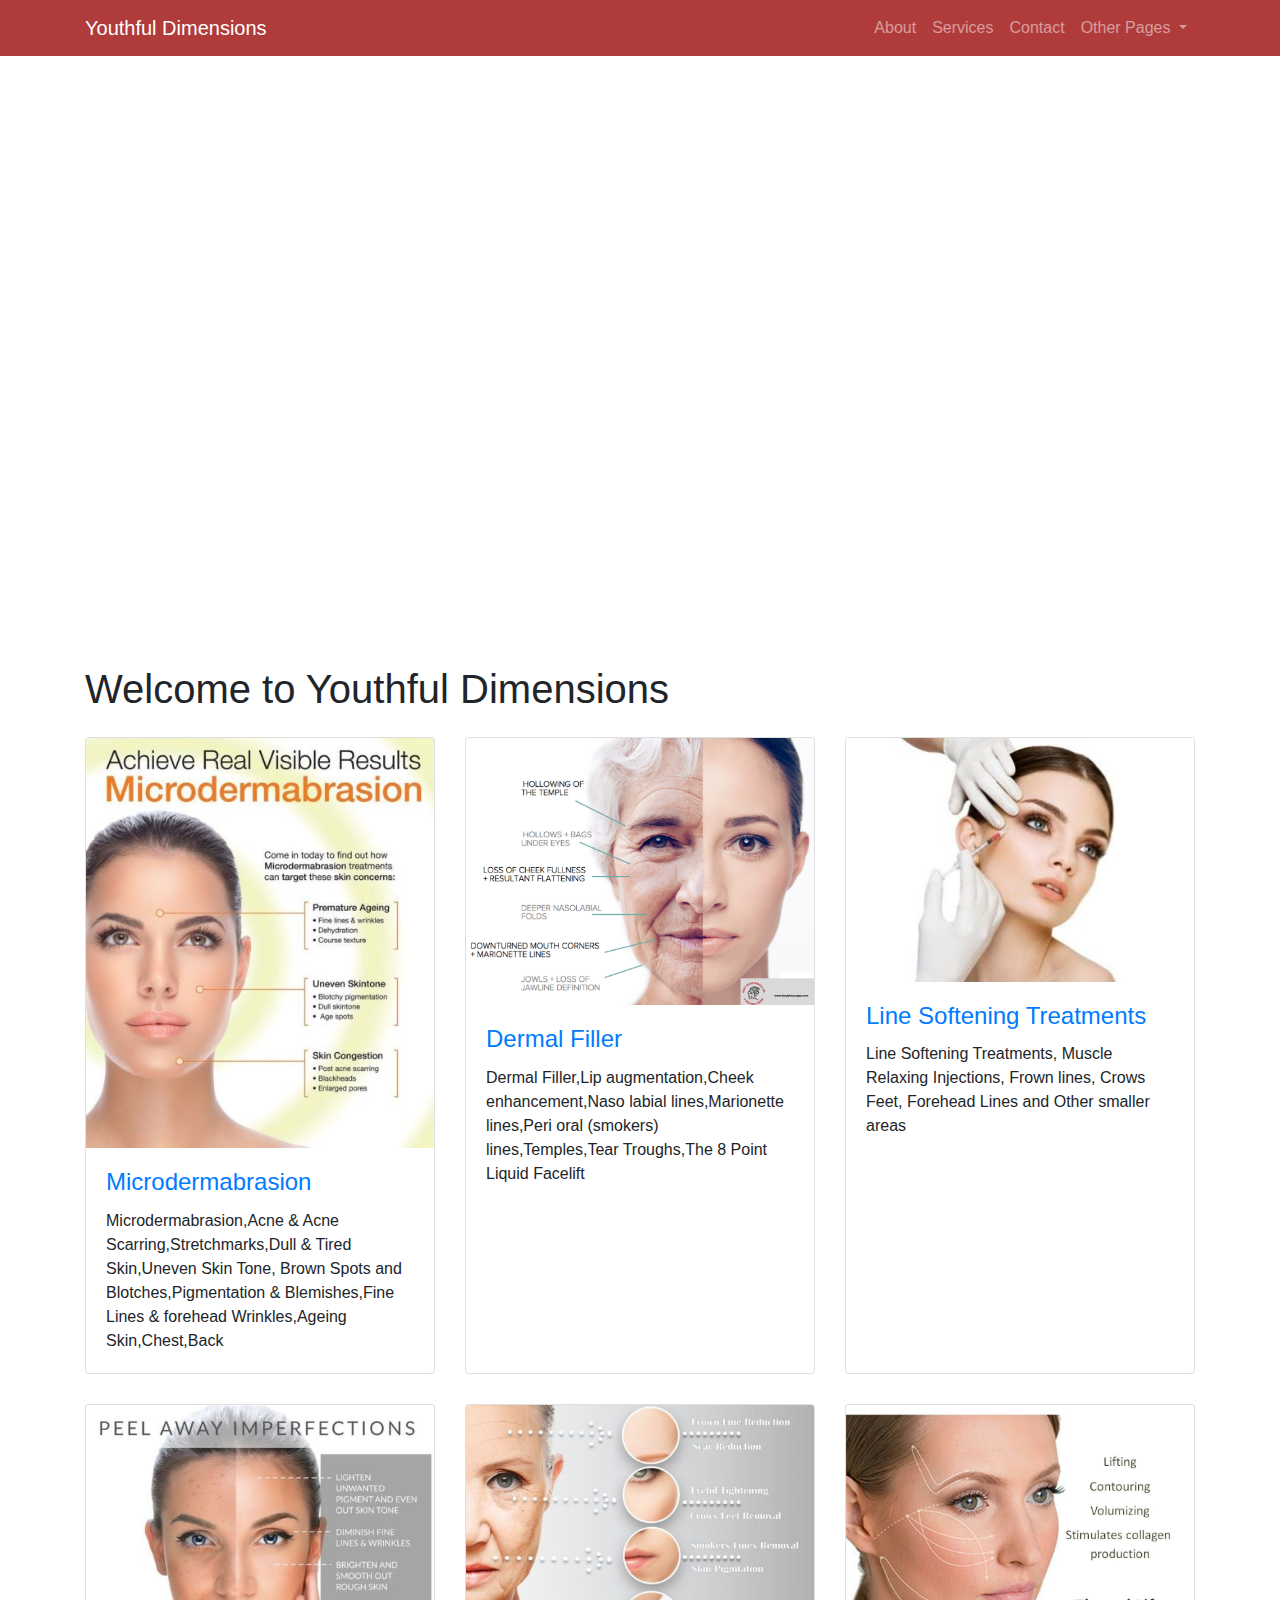
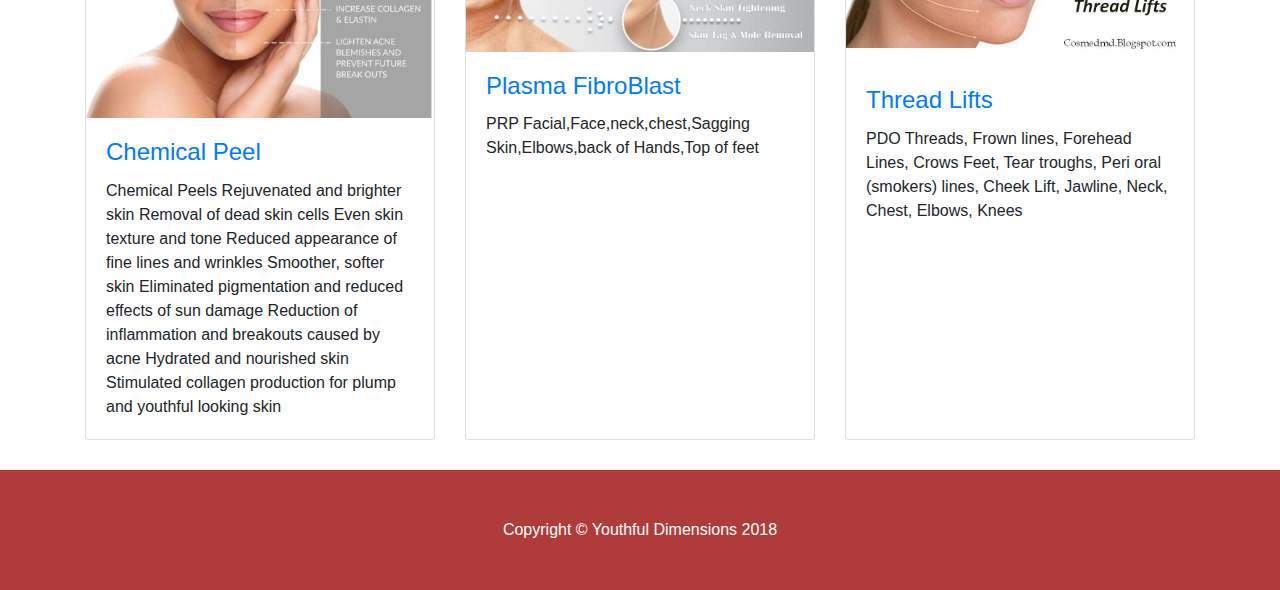
==== index.html @ 81b7b7e2 "yh" ====
<!DOCTYPE html>
<html lang="en">

  <head>

    <meta charset="utf-8">
    <meta name="viewport" content="width=device-width, initial-scale=1, shrink-to-fit=no">
    <meta name="description" content="">
    <meta name="author" content="">

    <title>Youthful Dimensions</title>

    <!-- Bootstrap core CSS -->
    <link href="vendor/bootstrap/css/bootstrap.min.css" rel="stylesheet">

    <!-- Custom styles for this template -->
    <link href="css/modern-business.css" rel="stylesheet">

  </head>

  <body>

    <!-- Navigation -->
    <nav class="navbar fixed-top navbar-expand-lg navbar-dark navbar-custom fixed-top">
      <div class="container">
        <a class="navbar-brand" href="index.html">Youthful Dimensions</a>
        <button class="navbar-toggler navbar-toggler-right" type="button" data-toggle="collapse" data-target="#navbarResponsive" aria-controls="navbarResponsive" aria-expanded="false" aria-label="Toggle navigation">
          <span class="navbar-toggler-icon"></span>
        </button>
        <div class="collapse navbar-collapse" id="navbarResponsive">
          <ul class="navbar-nav ml-auto">
            <li class="nav-item">
              <a class="nav-link" href="about.html">About</a>
            </li>
            <li class="nav-item">
              <a class="nav-link" href="services.html">Services</a>
            </li>
            <li class="nav-item">
              <a class="nav-link" href="contact.html">Contact</a>
            </li>
            <!--<li class="nav-item dropdown">
              <a class="nav-link dropdown-toggle" href="#" id="navbarDropdownPortfolio" data-toggle="dropdown" aria-haspopup="true" aria-expanded="false">
                Portfolio
              </a>
              <div class="dropdown-menu dropdown-menu-right" aria-labelledby="navbarDropdownPortfolio">
                <a class="dropdown-item" href="portfolio-1-col.html">1 Column Portfolio</a>
                <a class="dropdown-item" href="portfolio-2-col.html">2 Column Portfolio</a>
                <a class="dropdown-item" href="portfolio-3-col.html">3 Column Portfolio</a>
                <a class="dropdown-item" href="portfolio-4-col.html">4 Column Portfolio</a>
                <a class="dropdown-item" href="portfolio-item.html">Single Portfolio Item</a>
              </div>
            </li>-->
            <!--<li class="nav-item dropdown">
              <a class="nav-link dropdown-toggle" href="#" id="navbarDropdownBlog" data-toggle="dropdown" aria-haspopup="true" aria-expanded="false">
                Blog
              </a>
              <div class="dropdown-menu dropdown-menu-right" aria-labelledby="navbarDropdownBlog">
                <a class="dropdown-item" href="blog-home-1.html">Blog Home 1</a>
                <a class="dropdown-item" href="blog-home-2.html">Blog Home 2</a>
                <a class="dropdown-item" href="blog-post.html">Blog Post</a>
              </div>
            </li>-->
            <li class="nav-item dropdown">
              <a class="nav-link dropdown-toggle" href="#" id="navbarDropdownBlog" data-toggle="dropdown" aria-haspopup="true" aria-expanded="false">
                Other Pages
              </a>
              <div class="dropdown-menu dropdown-menu-right" aria-labelledby="navbarDropdownBlog">
                <a class="dropdown-item" href="full-width.html">Full Width Page</a>
                <a class="dropdown-item" href="sidebar.html">Sidebar Page</a>
                <a class="dropdown-item" href="faq.html">FAQ</a>
                <a class="dropdown-item" href="404.html">404</a>
                <a class="dropdown-item" href="pricing.html">Pricing Table</a>
              </div>
            </li>
          </ul>
        </div>
      </div>
    </nav>

    <header>
      <div id="carouselExampleIndicators" class="carousel slide" data-ride="carousel">
        <ol class="carousel-indicators">
          <li data-target="#carouselExampleIndicators" data-slide-to="0" class="active"></li>
          <li data-target="#carouselExampleIndicators" data-slide-to="1"></li>
          <li data-target="#carouselExampleIndicators" data-slide-to="2"></li>
        </ol>
        <div class="carousel-inner" role="listbox">
          <!-- Slide One - Set the background image for this slide in the line below -->
          <div class="carousel-item active" style="background-image: url('https://amergin.net.au/wp-content/uploads/2017/03/image-placeholder.jpg')">
            <div class="carousel-caption d-none d-md-block">
              <h3>Botox</h3>
              <p>This is a description for the first slide.</p>
            </div>
          </div>
          <!-- Slide Two - Set the background image for this slide in the line below -->
          <div class="carousel-item" style="background-image: url('https://amergin.net.au/wp-content/uploads/2017/03/image-placeholder.jpg')">
            <div class="carousel-caption d-none d-md-block">
              <h3>Second Slide</h3>
              <p>This is a description for the second slide.</p>
            </div>
          </div>
          <!-- Slide Three - Set the background image for this slide in the line below -->
          <div class="carousel-item" style="background-image: url('https://amergin.net.au/wp-content/uploads/2017/03/image-placeholder.jpg')">
            <div class="carousel-caption d-none d-md-block">
              <h3>Third Slide</h3>
              <p>This is a description for the third slide.</p>
            </div>
          </div>
        </div>
        <a class="carousel-control-prev" href="#carouselExampleIndicators" role="button" data-slide="prev">
          <span class="carousel-control-prev-icon" aria-hidden="true"></span>
          <span class="sr-only">Previous</span>
        </a>
        <a class="carousel-control-next" href="#carouselExampleIndicators" role="button" data-slide="next">
          <span class="carousel-control-next-icon" aria-hidden="true"></span>
          <span class="sr-only">Next</span>
        </a>
      </div>
    </header>

    <!-- Page Content -->
    <div class="container">

      <h1 class="my-4">Welcome to Youthful Dimensions</h1>

      <div class="row">
        <div class="col-lg-4 col-sm-6 portfolio-item">
          <div class="card h-100">
            <a href="#"><img class="card-img-top" src="assets/services/Microdermabrasion.png" alt=""></a>
            <div class="card-body">
              <h4 class="card-title">
                <a href="#">Microdermabrasion</a>
              </h4>
              <p class="card-text">Microdermabrasion,Acne & Acne Scarring,Stretchmarks,Dull & Tired Skin,Uneven Skin Tone, Brown Spots and Blotches,Pigmentation & Blemishes,Fine Lines  & forehead Wrinkles,Ageing Skin,Chest,Back</p>
            </div>
          </div>
        </div>
        <div class="col-lg-4 col-sm-6 portfolio-item">
          <div class="card h-100">
            <a href="#"><img class="card-img-top" src="assets/services/DermalFiller.png" alt=""></a>
            <div class="card-body">
              <h4 class="card-title">
                <a href="#">Dermal Filler</a>
              </h4>
              <p class="card-text">Dermal Filler,Lip augmentation,Cheek enhancement,Naso labial lines,Marionette lines,Peri oral (smokers) lines,Temples,Tear Troughs,The 8 Point Liquid Facelift</p>
            </div>
          </div>
        </div>
        <div class="col-lg-4 col-sm-6 portfolio-item">
          <div class="card h-100">
            <a href="#"><img class="card-img-top" src="assets/services/LST.png" alt=""></a>
            <div class="card-body">
              <h4 class="card-title">
                <a href="#">Line Softening Treatments</a>
              </h4>
              <p class="card-text">Line Softening Treatments, Muscle Relaxing Injections, Frown lines, Crows Feet, Forehead Lines and Other smaller areas</p>
            </div>
          </div>
        </div>
        <div class="col-lg-4 col-sm-6 portfolio-item">
          <div class="card h-100">
            <a href="#"><img class="card-img-top" src="assets/services/ChemicalPeel.png" alt=""></a>
            <div class="card-body">
              <h4 class="card-title">
                <a href="#">Chemical Peel</a>
              </h4>
              <p class="card-text">Chemical Peels Rejuvenated and brighter skin Removal of dead skin cells Even skin texture and tone Reduced appearance of fine lines and wrinkles Smoother, softer skin  Eliminated pigmentation and reduced effects of sun damage Reduction of inflammation and breakouts caused by acne Hydrated and nourished skin Stimulated collagen production for plump and youthful looking skin</p>
            </div>
          </div>
        </div>
        <div class="col-lg-4 col-sm-6 portfolio-item">
          <div class="card h-100">
            <a href="#"><img class="card-img-top" src="assets/services/PlasmaFibroblast.png" alt=""></a>
            <div class="card-body">
              <h4 class="card-title">
                <a href="#">Plasma FibroBlast</a>
              </h4>
              <p class="card-text">PRP Facial,Face,neck,chest,Sagging Skin,Elbows,back of Hands,Top of feet</p>
            </div>
          </div>
        </div>
        <div class="col-lg-4 col-sm-6 portfolio-item">
          <div class="card h-100">
            <a href="#"><img class="card-img-top" src="assets/services/ThreadLifts.png" alt=""></a>
            <div class="card-body">
              <h4 class="card-title">
                <a href="#">Thread Lifts</a>
              </h4>
              <p class="card-text">PDO Threads, Frown lines, Forehead Lines, Crows Feet, Tear troughs, Peri oral (smokers) lines, Cheek Lift, Jawline, Neck, Chest, Elbows, Knees</p>
            </div>
          </div>
        </div>
      </div>
      <!-- /.row -->

      <!-- Call to Action Section -->
      <!-- <div class="row mb-4">
        <div class="col-md-8">
          <p>Lorem ipsum dolor sit amet, consectetur adipisicing elit. Molestias, expedita, saepe, vero rerum deleniti beatae veniam harum neque nemo praesentium cum alias asperiores commodi.</p>
        </div>
        <div class="col-md-4">
          <a class="btn btn-lg btn-secondary btn-block" href="#">Call to Action</a>
        </div>
      </div> -->

    </div>
    <!-- /.container -->

    <!-- Footer -->
    <footer class="py-5 bg-dark">
      <div class="container">
        <p class="m-0 text-center text-white">Copyright &copy; Youthful Dimensions 2018</p>
      </div>
      <!-- /.container -->
    </footer>

    <!-- Bootstrap core JavaScript -->
    <script src="vendor/jquery/jquery.min.js"></script>
    <script src="vendor/bootstrap/js/bootstrap.bundle.min.js"></script>

  </body>

</html>
---- css/modern-business.css ----
/*!
 * Start Bootstrap - Modern Business (https://startbootstrap.com/template-overviews/modern-business)
 * Copyright 2013-2017 Start Bootstrap
 * Licensed under MIT (https://github.com/BlackrockDigital/startbootstrap-logomodern-business-nav/blob/master/LICENSE)
 */

body {
  padding-top: 54px;
}

@media (min-width: 992px) {
  body {
    padding-top: 56px;
  }
}

.carousel-item {
  height: 65vh;
  min-height: 300px;
  background: no-repeat center center scroll;
  -webkit-background-size: cover;
  -moz-background-size: cover;
  -o-background-size: cover;
  background-size: cover;
}

.portfolio-item {
  margin-bottom: 30px;
}

.navbar-custom {
    color: #FFFFFF;
    background-color: #B03B3B !important;
 }
 
.bg-dark {
	color: #FFFFFF;
    background-color: #B03B3B !important;
 }
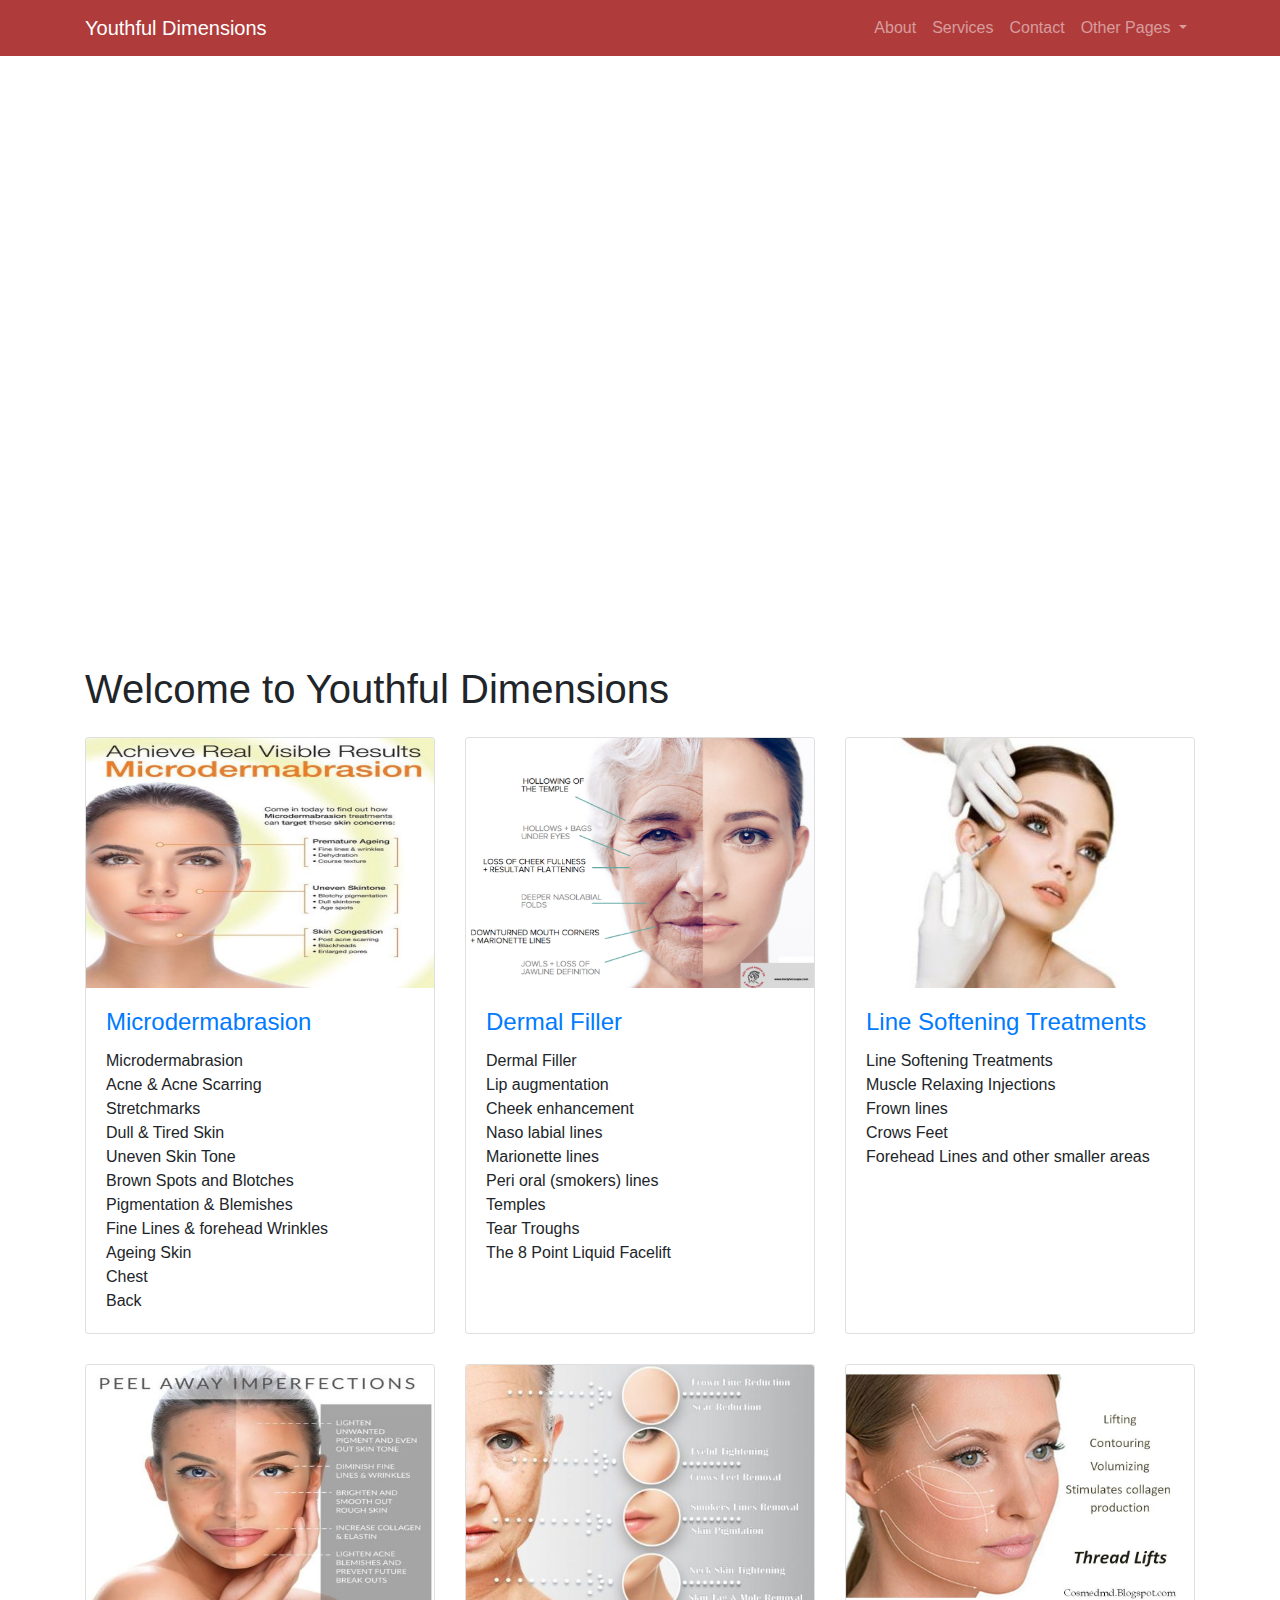
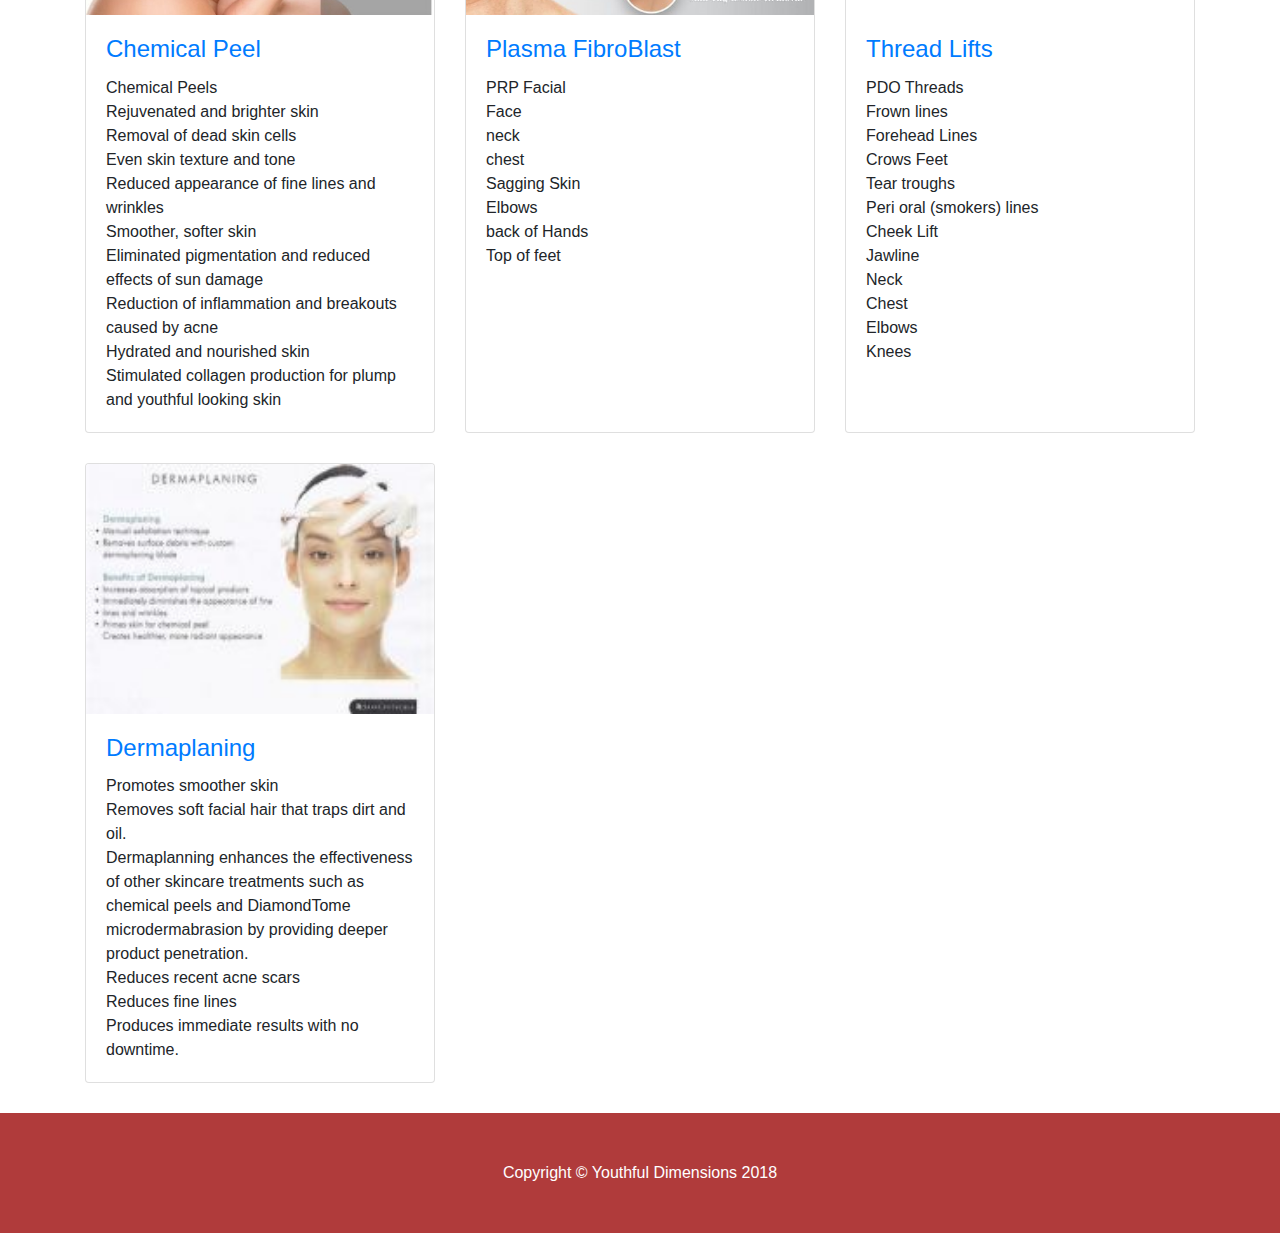
==== commit 89c1075c: "some service changes." ====
--- a/index.html
+++ b/index.html
@@ -126,67 +126,132 @@
       <div class="row">
         <div class="col-lg-4 col-sm-6 portfolio-item">
           <div class="card h-100">
-            <a href="#"><img class="card-img-top" src="assets/services/Microdermabrasion.png" alt=""></a>
+            <a href="#"><img class="card-img-top" src="assets/services/Microdermabrasion.png" width="250" height="250" alt=""></a>
             <div class="card-body">
               <h4 class="card-title">
                 <a href="#">Microdermabrasion</a>
               </h4>
-              <p class="card-text">Microdermabrasion,Acne & Acne Scarring,Stretchmarks,Dull & Tired Skin,Uneven Skin Tone, Brown Spots and Blotches,Pigmentation & Blemishes,Fine Lines  & forehead Wrinkles,Ageing Skin,Chest,Back</p>
-            </div>
-          </div>
-        </div>
-        <div class="col-lg-4 col-sm-6 portfolio-item">
-          <div class="card h-100">
-            <a href="#"><img class="card-img-top" src="assets/services/DermalFiller.png" alt=""></a>
+              <p class="card-text">Microdermabrasion<br>
+									Acne & Acne Scarring<br>
+									Stretchmarks<br>
+									Dull & Tired Skin<br>
+									Uneven Skin Tone<br> 
+									Brown Spots and Blotches<br>
+									Pigmentation & Blemishes<br>
+									Fine Lines  & forehead Wrinkles<br>
+									Ageing Skin<br>
+									Chest<br>
+									Back</p>
+            </div>
+          </div>
+        </div>
+        <div class="col-lg-4 col-sm-6 portfolio-item">
+          <div class="card h-100">
+            <a href="#"><img class="card-img-top" src="assets/services/DermalFiller.png" width="250" height="250" alt=""></a>
             <div class="card-body">
               <h4 class="card-title">
                 <a href="#">Dermal Filler</a>
               </h4>
-              <p class="card-text">Dermal Filler,Lip augmentation,Cheek enhancement,Naso labial lines,Marionette lines,Peri oral (smokers) lines,Temples,Tear Troughs,The 8 Point Liquid Facelift</p>
-            </div>
-          </div>
-        </div>
-        <div class="col-lg-4 col-sm-6 portfolio-item">
-          <div class="card h-100">
-            <a href="#"><img class="card-img-top" src="assets/services/LST.png" alt=""></a>
+              <p class="card-text">Dermal Filler<br>
+									Lip augmentation<br>
+									Cheek enhancement<br>
+									Naso labial lines<br>
+									Marionette lines<br>
+									Peri oral (smokers) lines<br>
+									Temples<br>
+									Tear Troughs<br>
+									The 8 Point Liquid Facelift</p>
+									</div>
+          </div>
+        </div>
+        <div class="col-lg-4 col-sm-6 portfolio-item">
+          <div class="card h-100">
+            <a href="#"><img class="card-img-top" src="assets/services/LST.png" width="250" height="250" alt=""></a>
             <div class="card-body">
               <h4 class="card-title">
                 <a href="#">Line Softening Treatments</a>
               </h4>
-              <p class="card-text">Line Softening Treatments, Muscle Relaxing Injections, Frown lines, Crows Feet, Forehead Lines and Other smaller areas</p>
-            </div>
-          </div>
-        </div>
-        <div class="col-lg-4 col-sm-6 portfolio-item">
-          <div class="card h-100">
-            <a href="#"><img class="card-img-top" src="assets/services/ChemicalPeel.png" alt=""></a>
+              <p class="card-text">Line Softening Treatments<br>
+									Muscle Relaxing Injections<br> 
+									Frown lines<br> 
+									Crows Feet<br> 
+									Forehead Lines and other smaller areas</p>
+            </div>
+          </div>
+        </div>
+        <div class="col-lg-4 col-sm-6 portfolio-item">
+          <div class="card h-100">
+            <a href="#"><img class="card-img-top" src="assets/services/ChemicalPeel.png" width="250" height="250" alt=""></a>
             <div class="card-body">
               <h4 class="card-title">
                 <a href="#">Chemical Peel</a>
               </h4>
-              <p class="card-text">Chemical Peels Rejuvenated and brighter skin Removal of dead skin cells Even skin texture and tone Reduced appearance of fine lines and wrinkles Smoother, softer skin  Eliminated pigmentation and reduced effects of sun damage Reduction of inflammation and breakouts caused by acne Hydrated and nourished skin Stimulated collagen production for plump and youthful looking skin</p>
-            </div>
-          </div>
-        </div>
-        <div class="col-lg-4 col-sm-6 portfolio-item">
-          <div class="card h-100">
-            <a href="#"><img class="card-img-top" src="assets/services/PlasmaFibroblast.png" alt=""></a>
+              <p class="card-text">Chemical Peels<br>
+									Rejuvenated and brighter skin <br>
+									Removal of dead skin cells <br>
+									Even skin texture and tone <br>
+									Reduced appearance of fine lines and wrinkles <br>
+									Smoother, softer skin <br>
+									Eliminated pigmentation and reduced effects of sun damage <br>
+									Reduction of inflammation and breakouts caused by acne <br>
+									Hydrated and nourished skin <br>
+									Stimulated collagen production for plump and youthful looking skin</p>
+            </div>
+          </div>
+        </div>
+        <div class="col-lg-4 col-sm-6 portfolio-item">
+          <div class="card h-100">
+            <a href="#"><img class="card-img-top" src="assets/services/PlasmaFibroblast.png" width="250" height="250" alt=""></a>
             <div class="card-body">
               <h4 class="card-title">
                 <a href="#">Plasma FibroBlast</a>
               </h4>
-              <p class="card-text">PRP Facial,Face,neck,chest,Sagging Skin,Elbows,back of Hands,Top of feet</p>
-            </div>
-          </div>
-        </div>
-        <div class="col-lg-4 col-sm-6 portfolio-item">
-          <div class="card h-100">
-            <a href="#"><img class="card-img-top" src="assets/services/ThreadLifts.png" alt=""></a>
+              <p class="card-text">PRP Facial<br>
+									Face<br>
+									neck<br>
+									chest<br>
+									Sagging Skin<br>
+									Elbows<br>
+									back of Hands<br>
+									Top of feet</p>
+            </div>
+          </div>
+        </div>
+        <div class="col-lg-4 col-sm-6 portfolio-item">
+          <div class="card h-100">
+            <a href="#"><img class="card-img-top" src="assets/services/ThreadLifts.png" width="250" height="250" alt=""></a>
             <div class="card-body">
               <h4 class="card-title">
                 <a href="#">Thread Lifts</a>
               </h4>
-              <p class="card-text">PDO Threads, Frown lines, Forehead Lines, Crows Feet, Tear troughs, Peri oral (smokers) lines, Cheek Lift, Jawline, Neck, Chest, Elbows, Knees</p>
+              <p class="card-text">PDO Threads<br>
+									Frown lines<br>
+									Forehead Lines<br>
+									Crows Feet<br>
+									Tear troughs<br> 
+									Peri oral (smokers) lines<br> 
+									Cheek Lift<br> 
+									Jawline<br> 
+									Neck<br> 
+									Chest<br> 
+									Elbows<br> 
+									Knees</p>
+            </div>
+          </div>
+        </div>
+		 <div class="col-lg-4 col-sm-6 portfolio-item">
+          <div class="card h-100">
+            <a href="#"><img class="card-img-top" src="assets/services/DermaPlaning.png" width="250" height="250" alt=""></a>
+            <div class="card-body">
+              <h4 class="card-title">
+                <a href="#">Dermaplaning</a>
+              </h4>
+              <p class="card-text">Promotes smoother skin<br>
+									Removes soft facial hair that traps dirt and oil.<br>
+									Dermaplanning enhances the effectiveness of other skincare treatments such as chemical peels and DiamondTome microdermabrasion by providing deeper product penetration.<br>
+									Reduces recent acne scars<br>
+									Reduces fine lines<br>
+									Produces immediate results with no downtime.</p>
             </div>
           </div>
         </div>
@@ -202,18 +267,16 @@
           <a class="btn btn-lg btn-secondary btn-block" href="#">Call to Action</a>
         </div>
       </div> -->
-
     </div>
+
     <!-- /.container -->
 
-    <!-- Footer -->
+    <footer>
     <footer class="py-5 bg-dark">
       <div class="container">
         <p class="m-0 text-center text-white">Copyright &copy; Youthful Dimensions 2018</p>
       </div>
-      <!-- /.container -->
     </footer>
-
     <!-- Bootstrap core JavaScript -->
     <script src="vendor/jquery/jquery.min.js"></script>
     <script src="vendor/bootstrap/js/bootstrap.bundle.min.js"></script>
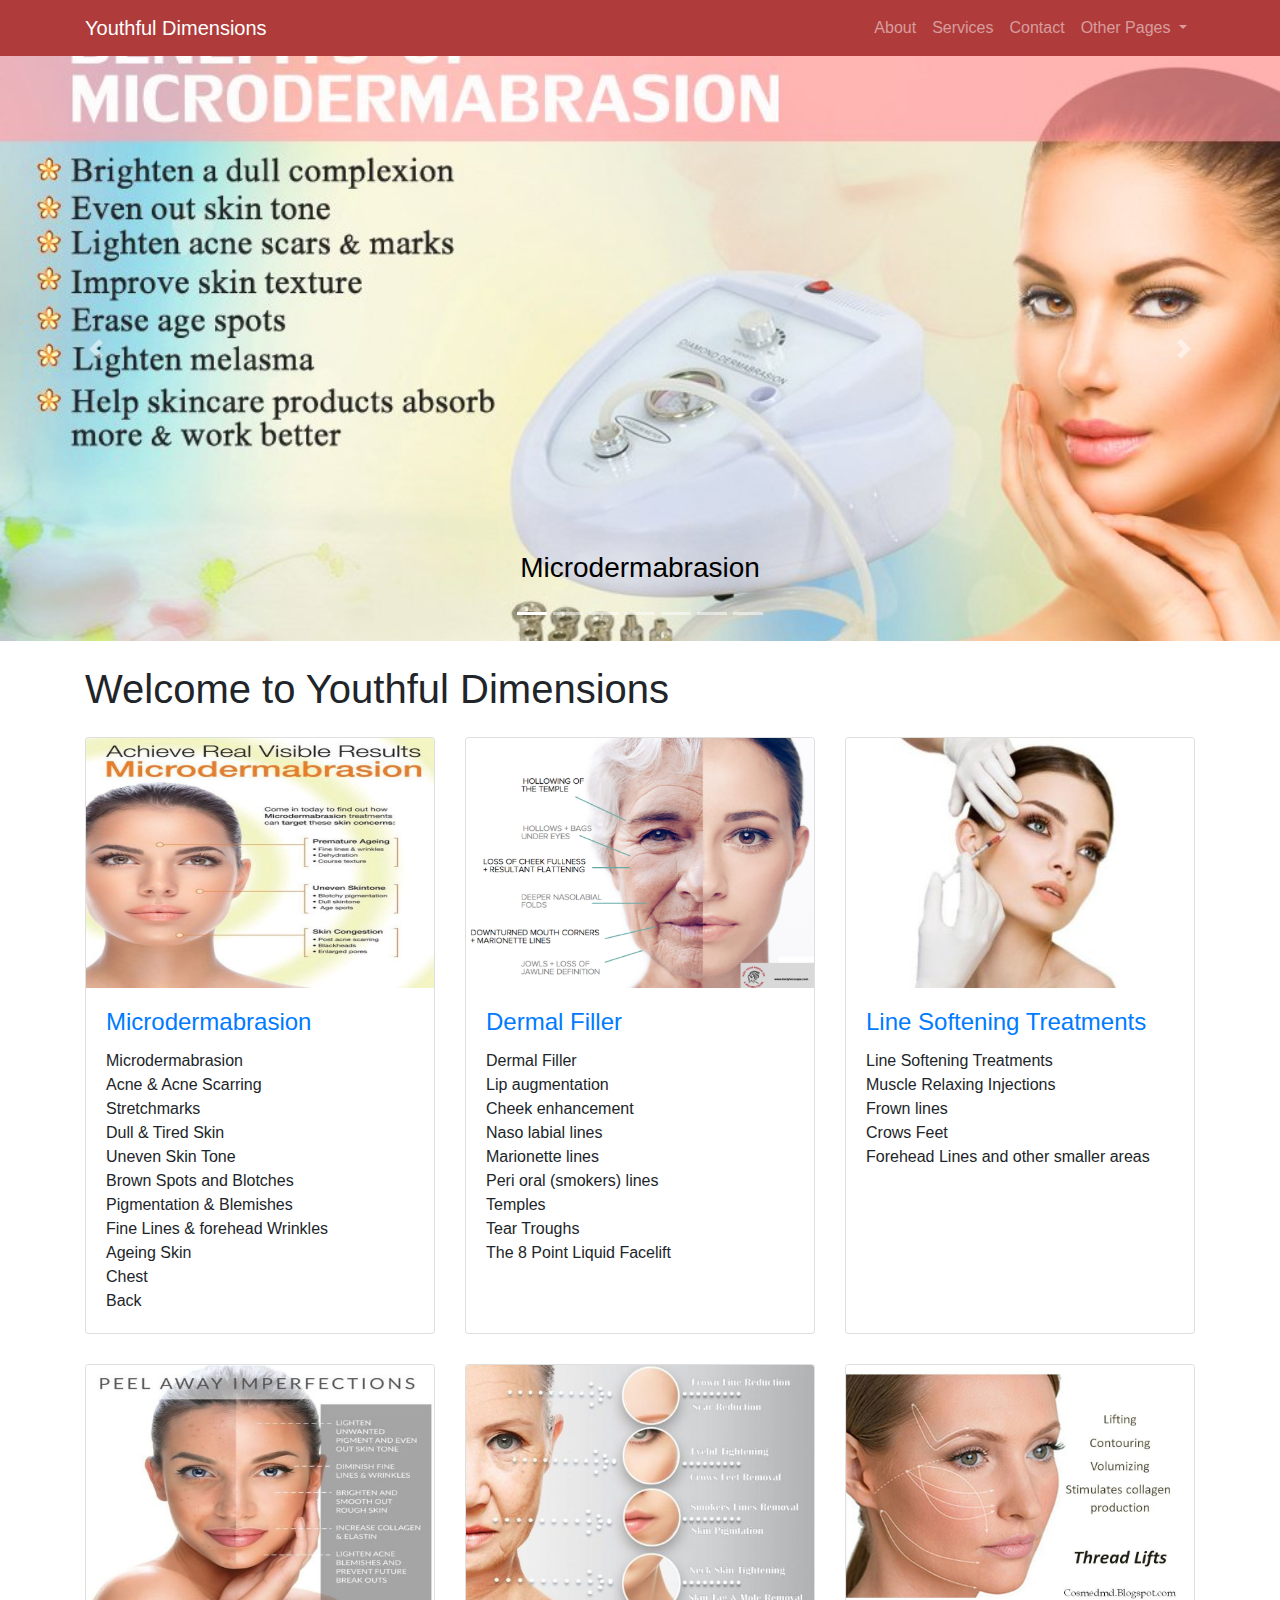
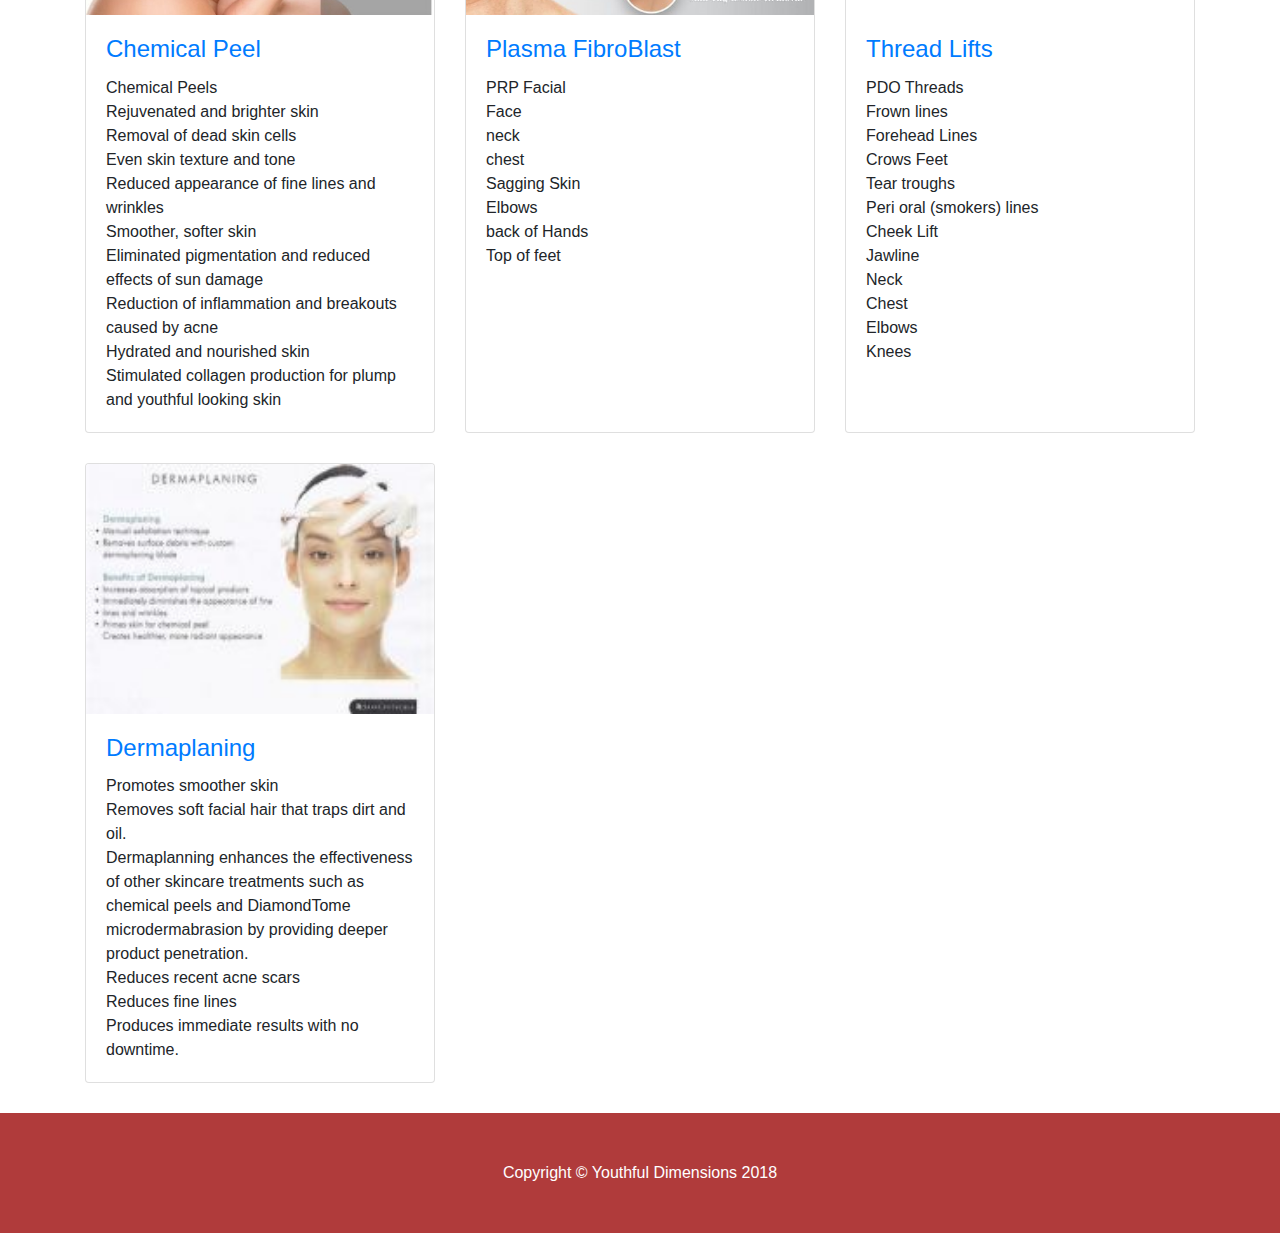
==== commit b100cbd6: "improvements" ====
--- a/index.html
+++ b/index.html
@@ -83,27 +83,59 @@
           <li data-target="#carouselExampleIndicators" data-slide-to="0" class="active"></li>
           <li data-target="#carouselExampleIndicators" data-slide-to="1"></li>
           <li data-target="#carouselExampleIndicators" data-slide-to="2"></li>
+		  <li data-target="#carouselExampleIndicators" data-slide-to="3"></li>
+          <li data-target="#carouselExampleIndicators" data-slide-to="4"></li>
+		  <li data-target="#carouselExampleIndicators" data-slide-to="5"></li>
+          <li data-target="#carouselExampleIndicators" data-slide-to="6"></li>
         </ol>
         <div class="carousel-inner" role="listbox">
           <!-- Slide One - Set the background image for this slide in the line below -->
-          <div class="carousel-item active" style="background-image: url('https://amergin.net.au/wp-content/uploads/2017/03/image-placeholder.jpg')">
-            <div class="carousel-caption d-none d-md-block">
-              <h3>Botox</h3>
-              <p>This is a description for the first slide.</p>
+          <div class="carousel-item active" style="background-image: url('assets/slideshow/Micro.jpg')">
+            <div class="carousel-caption d-none d-md-block">
+              <h3 style="color:black;">Microdermabrasion</h3>
+              <p></p>
             </div>
           </div>
           <!-- Slide Two - Set the background image for this slide in the line below -->
-          <div class="carousel-item" style="background-image: url('https://amergin.net.au/wp-content/uploads/2017/03/image-placeholder.jpg')">
-            <div class="carousel-caption d-none d-md-block">
-              <h3>Second Slide</h3>
-              <p>This is a description for the second slide.</p>
+          <div class="carousel-item" style="background-image: url('assets/slideshow/Dermal.png')">
+            <div class="carousel-caption d-none d-md-block">
+              <h3 style="color:black;">Dermal Filler</h3>
+              <p></p>
             </div>
           </div>
           <!-- Slide Three - Set the background image for this slide in the line below -->
-          <div class="carousel-item" style="background-image: url('https://amergin.net.au/wp-content/uploads/2017/03/image-placeholder.jpg')">
-            <div class="carousel-caption d-none d-md-block">
-              <h3>Third Slide</h3>
-              <p>This is a description for the third slide.</p>
+          <div class="carousel-item" style="background-image: url('assets/slideshow/LST.jpg')">
+            <div class="carousel-caption d-none d-md-block">
+              <h3 style="color:black;">Line Softening Treatments</h3>
+              <p></p>
+            </div>
+          </div>
+		  <!-- Slide Four - Set the background image for this slide in the line below -->
+          <div class="carousel-item" style="background-image: url('assets/slideshow/CP.jpg')">
+            <div class="carousel-caption d-none d-md-block">
+              <h3 style="color:black;">Chemical Peels</h3>
+              <p></p>
+            </div>
+          </div>
+		   <!-- Slide Five - Set the background image for this slide in the line below -->
+          <div class="carousel-item" style="background-image: url('assets/slideshow/PST.jpg')">
+            <div class="carousel-caption d-none d-md-block">
+              <h3 style="color:black;">Plasma FibroBlast</h3>
+              <p></p>
+            </div>
+          </div>
+		  <!-- Slide Six - Set the background image for this slide in the line below -->
+          <div class="carousel-item" style="background-image: url('assets/slideshow/DP.jpg')">
+            <div class="carousel-caption d-none d-md-block">
+              <h3 style="color:black;">DermaPlaning</h3>
+              <p></p>
+            </div>
+          </div>
+		  <!-- Slide Seven - Set the background image for this slide in the line below -->
+          <div class="carousel-item" style="background-image: url('assets/slideshow/ThreadLift.jpg')">
+            <div class="carousel-caption d-none d-md-block">
+              <h3 style="color:black;">ThreadLifts</h3>
+              <p></p>
             </div>
           </div>
         </div>
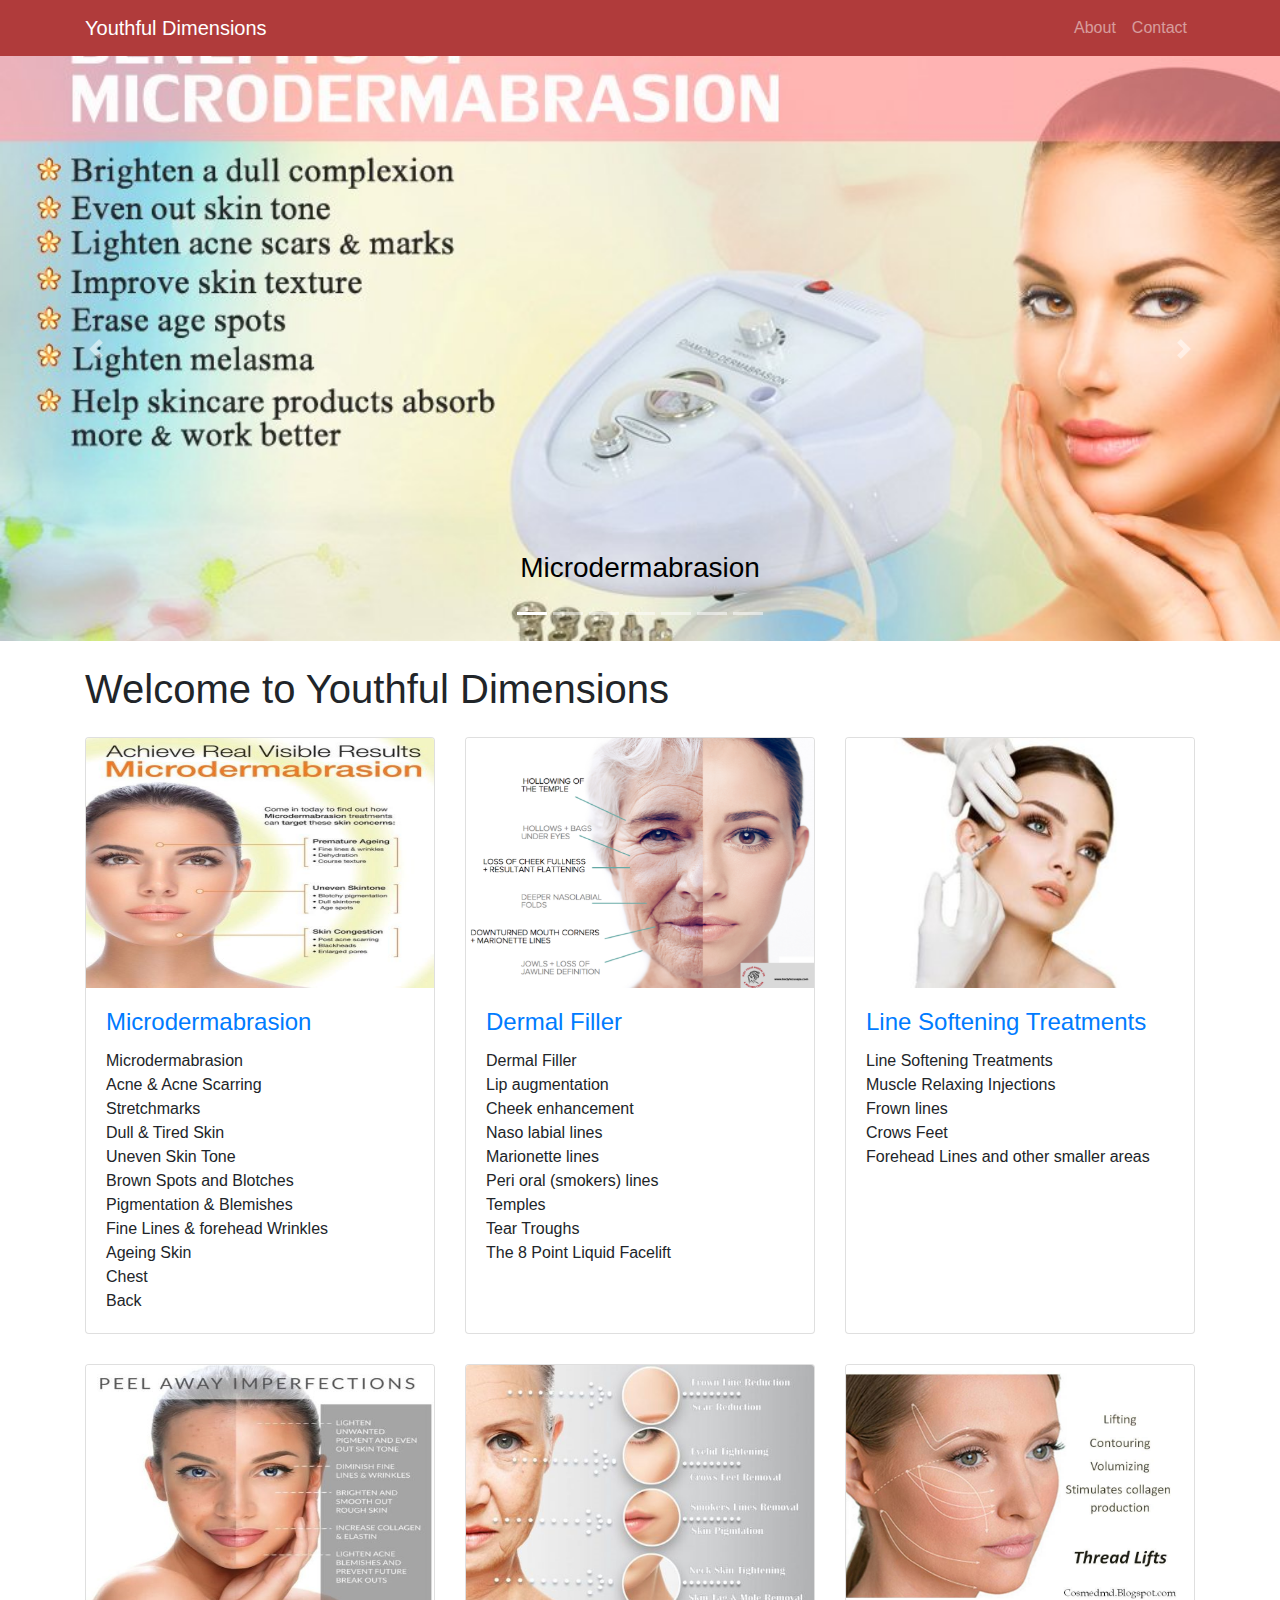
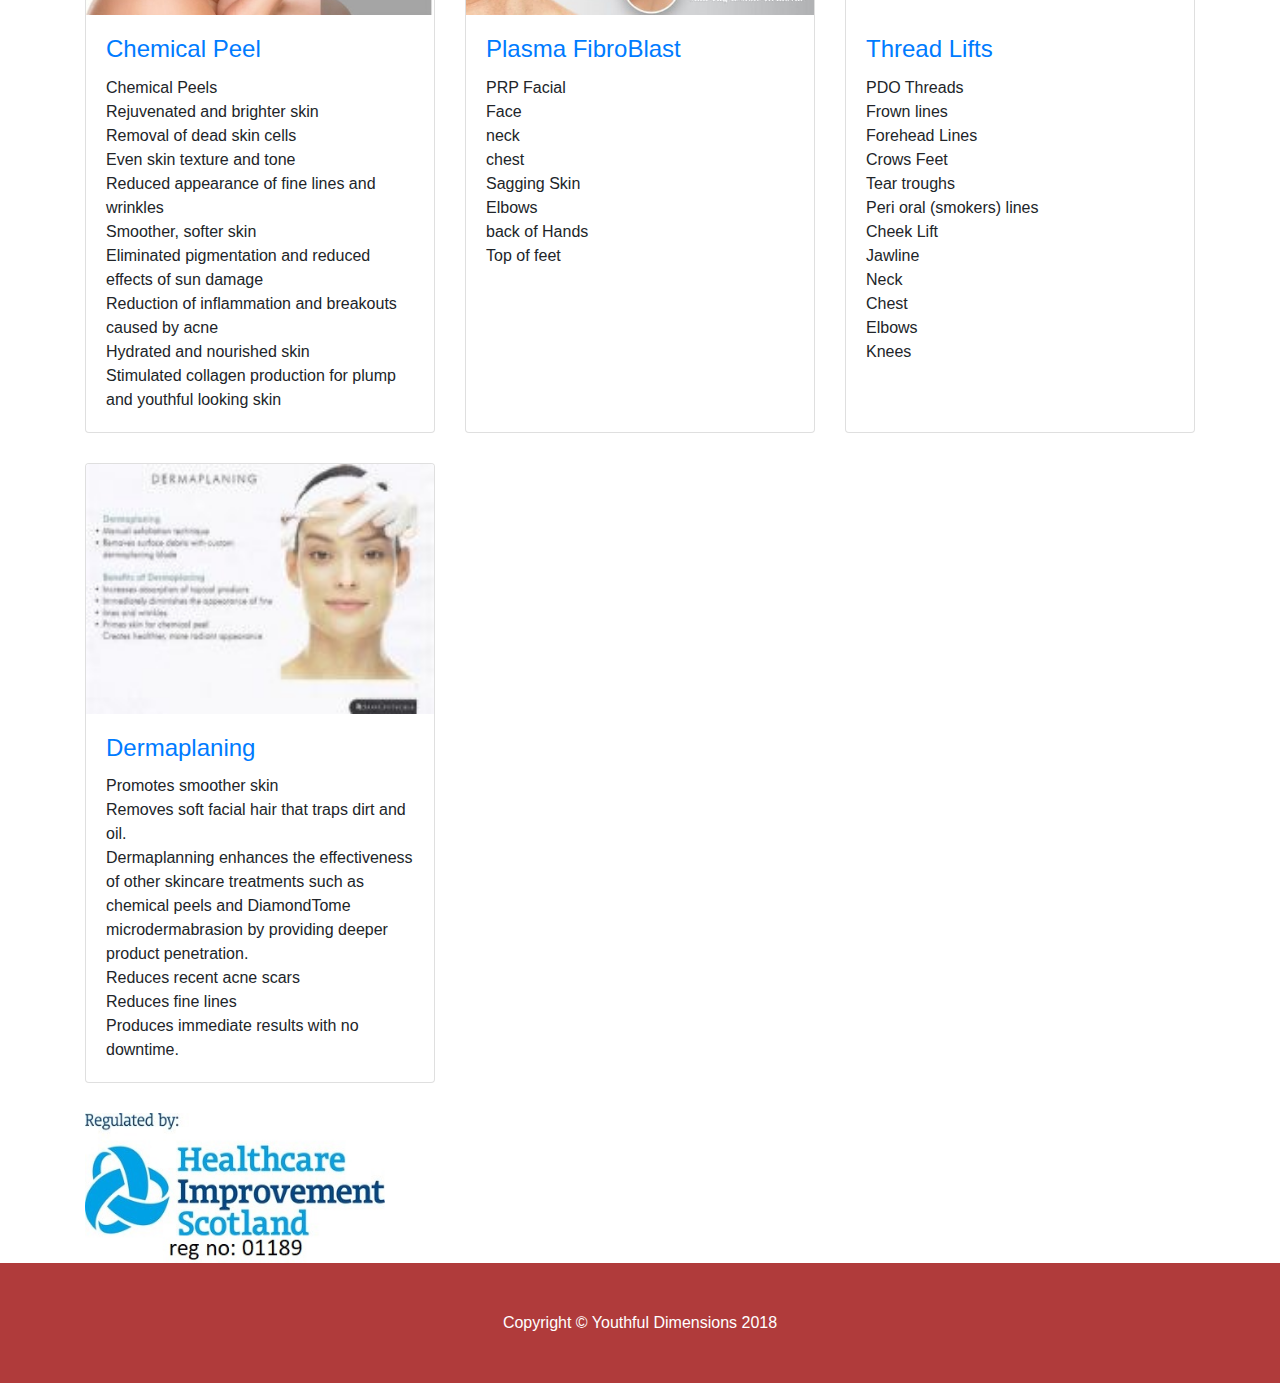
==== commit 8c2d5349: "upload" ====
--- a/index.html
+++ b/index.html
@@ -32,9 +32,9 @@
             <li class="nav-item">
               <a class="nav-link" href="about.html">About</a>
             </li>
-            <li class="nav-item">
+            <!--<li class="nav-item">
               <a class="nav-link" href="services.html">Services</a>
-            </li>
+            </li>-->
             <li class="nav-item">
               <a class="nav-link" href="contact.html">Contact</a>
             </li>
@@ -60,7 +60,7 @@
                 <a class="dropdown-item" href="blog-post.html">Blog Post</a>
               </div>
             </li>-->
-            <li class="nav-item dropdown">
+            <!--<li class="nav-item dropdown">
               <a class="nav-link dropdown-toggle" href="#" id="navbarDropdownBlog" data-toggle="dropdown" aria-haspopup="true" aria-expanded="false">
                 Other Pages
               </a>
@@ -71,7 +71,7 @@
                 <a class="dropdown-item" href="404.html">404</a>
                 <a class="dropdown-item" href="pricing.html">Pricing Table</a>
               </div>
-            </li>
+            </li>-->
           </ul>
         </div>
       </div>
@@ -236,7 +236,7 @@
             <a href="#"><img class="card-img-top" src="assets/services/PlasmaFibroblast.png" width="250" height="250" alt=""></a>
             <div class="card-body">
               <h4 class="card-title">
-                <a href="#">Plasma FibroBlast</a>
+                <a href="service-PRP.html">Plasma FibroBlast</a>
               </h4>
               <p class="card-text">PRP Facial<br>
 									Face<br>
@@ -299,11 +299,11 @@
           <a class="btn btn-lg btn-secondary btn-block" href="#">Call to Action</a>
         </div>
       </div> -->
+	  	<img src="assets/his-logo.jpg" alt="Healthcare Improvement Logo" width="300" height="150">
     </div>
 
     <!-- /.container -->
 
-    <footer>
     <footer class="py-5 bg-dark">
       <div class="container">
         <p class="m-0 text-center text-white">Copyright &copy; Youthful Dimensions 2018</p>
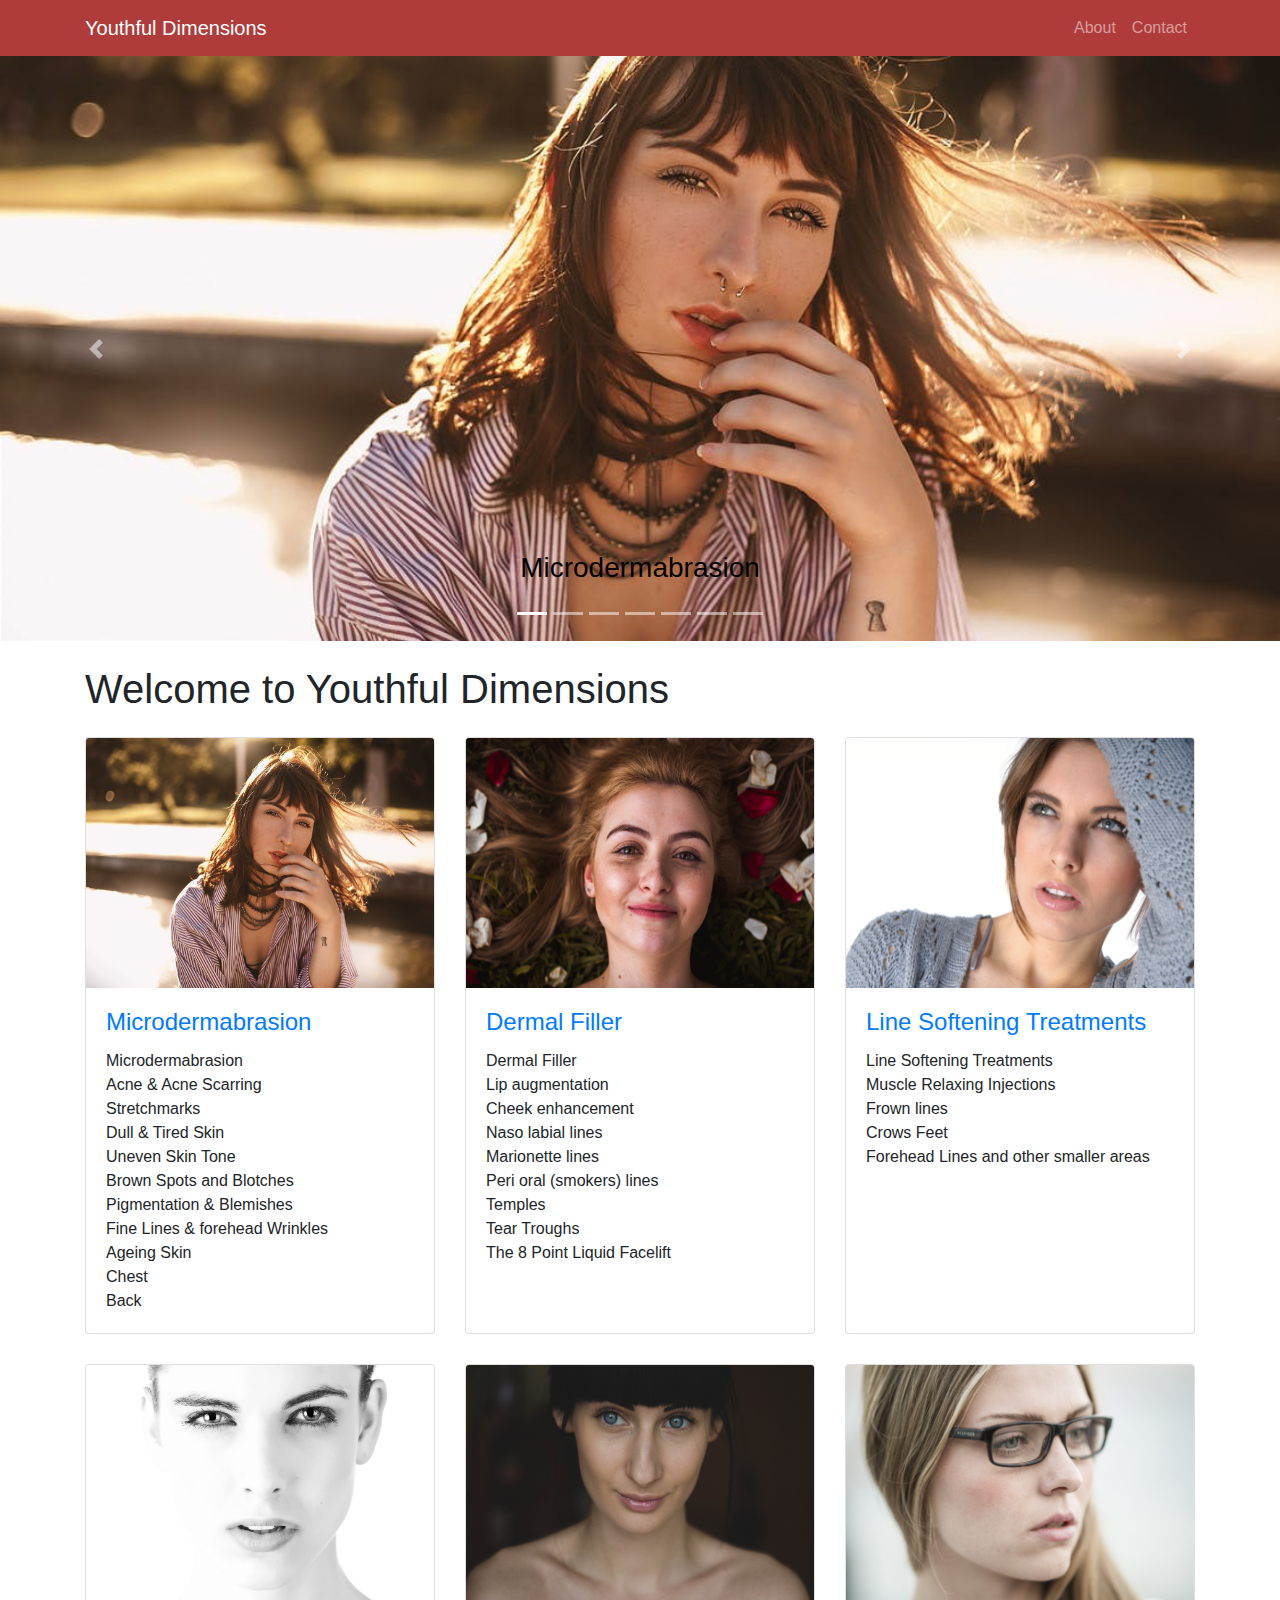
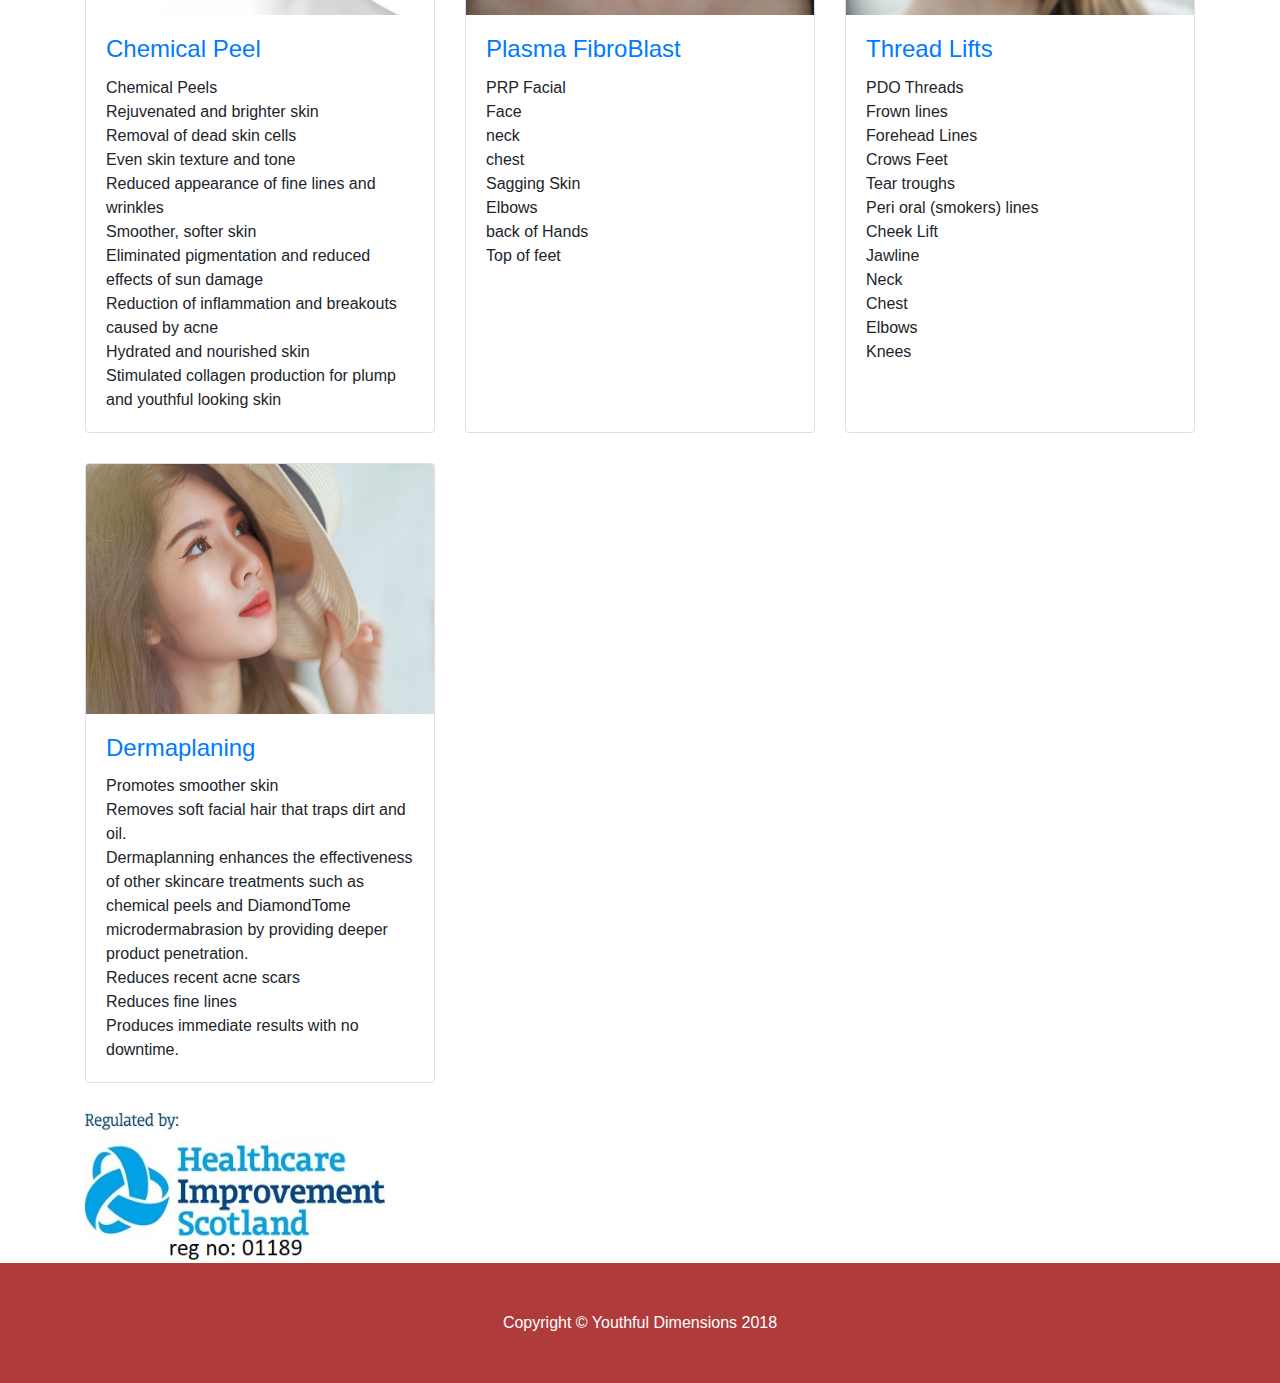
==== commit 396a0bbe: "copyright update" ====
--- a/index.html
+++ b/index.html
@@ -90,14 +90,14 @@
         </ol>
         <div class="carousel-inner" role="listbox">
           <!-- Slide One - Set the background image for this slide in the line below -->
-          <div class="carousel-item active" style="background-image: url('assets/slideshow/Micro.jpg')">
+          <div class="carousel-item active" style="background-image: url('assets/slideshow/Micro.jpeg')">
             <div class="carousel-caption d-none d-md-block">
               <h3 style="color:black;">Microdermabrasion</h3>
               <p></p>
             </div>
           </div>
           <!-- Slide Two - Set the background image for this slide in the line below -->
-          <div class="carousel-item" style="background-image: url('assets/slideshow/Dermal.png')">
+          <div class="carousel-item" style="background-image: url('assets/slideshow/Dermal.jpg')">
             <div class="carousel-caption d-none d-md-block">
               <h3 style="color:black;">Dermal Filler</h3>
               <p></p>
@@ -158,7 +158,7 @@
       <div class="row">
         <div class="col-lg-4 col-sm-6 portfolio-item">
           <div class="card h-100">
-            <a href="#"><img class="card-img-top" src="assets/services/Microdermabrasion.png" width="250" height="250" alt=""></a>
+            <a href="#"><img class="card-img-top" src="assets/services/Microdermabrasion.jpeg" width="250" height="250" alt=""></a>
             <div class="card-body">
               <h4 class="card-title">
                 <a href="#">Microdermabrasion</a>
@@ -179,7 +179,7 @@
         </div>
         <div class="col-lg-4 col-sm-6 portfolio-item">
           <div class="card h-100">
-            <a href="#"><img class="card-img-top" src="assets/services/DermalFiller.png" width="250" height="250" alt=""></a>
+            <a href="#"><img class="card-img-top" src="assets/slideshow/Dermal.jpg" width="250" height="250" alt=""></a>
             <div class="card-body">
               <h4 class="card-title">
                 <a href="#">Dermal Filler</a>
@@ -198,7 +198,7 @@
         </div>
         <div class="col-lg-4 col-sm-6 portfolio-item">
           <div class="card h-100">
-            <a href="#"><img class="card-img-top" src="assets/services/LST.png" width="250" height="250" alt=""></a>
+            <a href="#"><img class="card-img-top" src="assets/services/LST.jpg" width="250" height="250" alt=""></a>
             <div class="card-body">
               <h4 class="card-title">
                 <a href="#">Line Softening Treatments</a>
@@ -213,7 +213,7 @@
         </div>
         <div class="col-lg-4 col-sm-6 portfolio-item">
           <div class="card h-100">
-            <a href="#"><img class="card-img-top" src="assets/services/ChemicalPeel.png" width="250" height="250" alt=""></a>
+            <a href="#"><img class="card-img-top" src="assets/services/ChemicalPeel.jpg" width="250" height="250" alt=""></a>
             <div class="card-body">
               <h4 class="card-title">
                 <a href="#">Chemical Peel</a>
@@ -233,7 +233,7 @@
         </div>
         <div class="col-lg-4 col-sm-6 portfolio-item">
           <div class="card h-100">
-            <a href="#"><img class="card-img-top" src="assets/services/PlasmaFibroblast.png" width="250" height="250" alt=""></a>
+            <a href="#"><img class="card-img-top" src="assets/services/PlasmaFibroblast.jpg" width="250" height="250" alt=""></a>
             <div class="card-body">
               <h4 class="card-title">
                 <a href="service-PRP.html">Plasma FibroBlast</a>
@@ -251,7 +251,7 @@
         </div>
         <div class="col-lg-4 col-sm-6 portfolio-item">
           <div class="card h-100">
-            <a href="#"><img class="card-img-top" src="assets/services/ThreadLifts.png" width="250" height="250" alt=""></a>
+            <a href="#"><img class="card-img-top" src="assets/services/ThreadLifts.jpg" width="250" height="250" alt=""></a>
             <div class="card-body">
               <h4 class="card-title">
                 <a href="#">Thread Lifts</a>
@@ -273,7 +273,7 @@
         </div>
 		 <div class="col-lg-4 col-sm-6 portfolio-item">
           <div class="card h-100">
-            <a href="#"><img class="card-img-top" src="assets/services/DermaPlaning.png" width="250" height="250" alt=""></a>
+            <a href="#"><img class="card-img-top" src="assets/services/DermaPlaning.jpg" width="250" height="250" alt=""></a>
             <div class="card-body">
               <h4 class="card-title">
                 <a href="#">Dermaplaning</a>
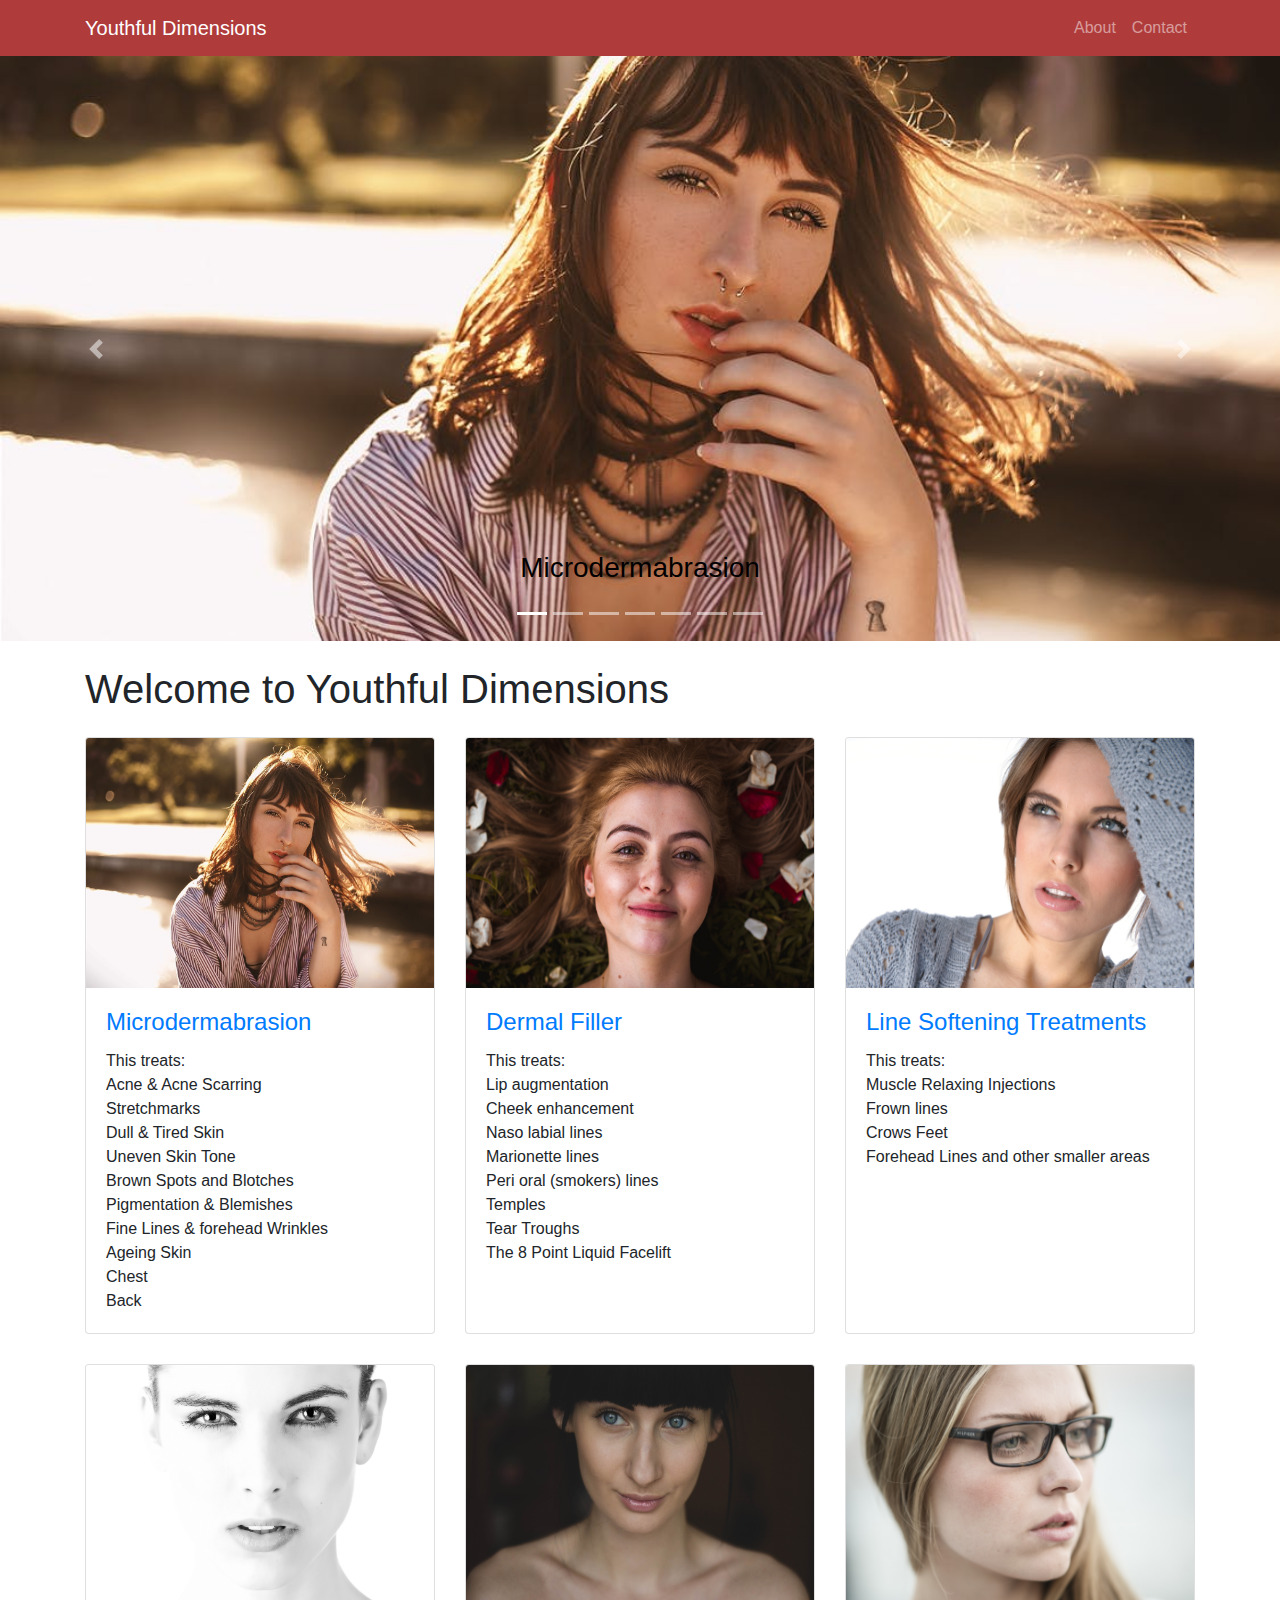
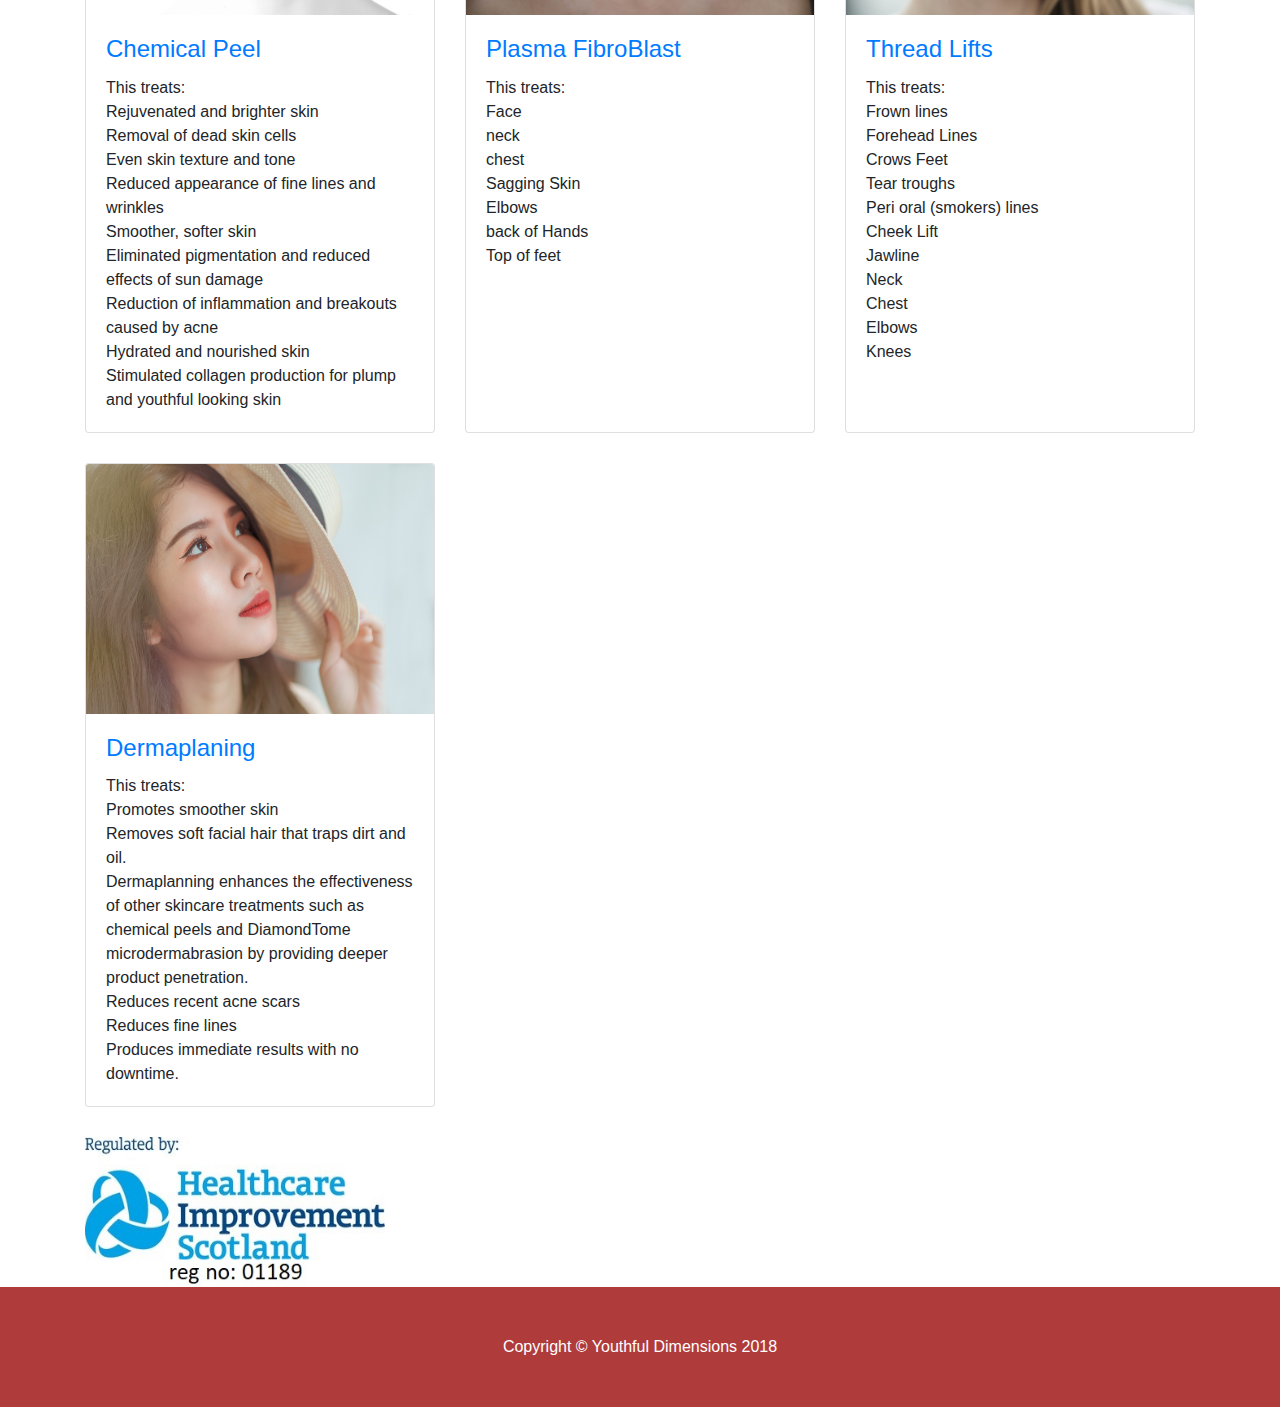
==== commit d667b977: "update" ====
--- a/index.html
+++ b/index.html
@@ -77,78 +77,78 @@
       </div>
     </nav>
 
-    <header>
-      <div id="carouselExampleIndicators" class="carousel slide" data-ride="carousel">
-        <ol class="carousel-indicators">
-          <li data-target="#carouselExampleIndicators" data-slide-to="0" class="active"></li>
-          <li data-target="#carouselExampleIndicators" data-slide-to="1"></li>
-          <li data-target="#carouselExampleIndicators" data-slide-to="2"></li>
-		  <li data-target="#carouselExampleIndicators" data-slide-to="3"></li>
-          <li data-target="#carouselExampleIndicators" data-slide-to="4"></li>
-		  <li data-target="#carouselExampleIndicators" data-slide-to="5"></li>
-          <li data-target="#carouselExampleIndicators" data-slide-to="6"></li>
-        </ol>
-        <div class="carousel-inner" role="listbox">
-          <!-- Slide One - Set the background image for this slide in the line below -->
-          <div class="carousel-item active" style="background-image: url('assets/slideshow/Micro.jpeg')">
-            <div class="carousel-caption d-none d-md-block">
-              <h3 style="color:black;">Microdermabrasion</h3>
-              <p></p>
-            </div>
-          </div>
-          <!-- Slide Two - Set the background image for this slide in the line below -->
-          <div class="carousel-item" style="background-image: url('assets/slideshow/Dermal.jpg')">
-            <div class="carousel-caption d-none d-md-block">
-              <h3 style="color:black;">Dermal Filler</h3>
-              <p></p>
-            </div>
-          </div>
-          <!-- Slide Three - Set the background image for this slide in the line below -->
-          <div class="carousel-item" style="background-image: url('assets/slideshow/LST.jpg')">
-            <div class="carousel-caption d-none d-md-block">
-              <h3 style="color:black;">Line Softening Treatments</h3>
-              <p></p>
-            </div>
-          </div>
-		  <!-- Slide Four - Set the background image for this slide in the line below -->
-          <div class="carousel-item" style="background-image: url('assets/slideshow/CP.jpg')">
-            <div class="carousel-caption d-none d-md-block">
-              <h3 style="color:black;">Chemical Peels</h3>
-              <p></p>
-            </div>
-          </div>
-		   <!-- Slide Five - Set the background image for this slide in the line below -->
-          <div class="carousel-item" style="background-image: url('assets/slideshow/PST.jpg')">
-            <div class="carousel-caption d-none d-md-block">
-              <h3 style="color:black;">Plasma FibroBlast</h3>
-              <p></p>
-            </div>
-          </div>
-		  <!-- Slide Six - Set the background image for this slide in the line below -->
-          <div class="carousel-item" style="background-image: url('assets/slideshow/DP.jpg')">
-            <div class="carousel-caption d-none d-md-block">
-              <h3 style="color:black;">DermaPlaning</h3>
-              <p></p>
-            </div>
-          </div>
-		  <!-- Slide Seven - Set the background image for this slide in the line below -->
-          <div class="carousel-item" style="background-image: url('assets/slideshow/ThreadLift.jpg')">
-            <div class="carousel-caption d-none d-md-block">
-              <h3 style="color:black;">ThreadLifts</h3>
-              <p></p>
-            </div>
-          </div>
-        </div>
-        <a class="carousel-control-prev" href="#carouselExampleIndicators" role="button" data-slide="prev">
-          <span class="carousel-control-prev-icon" aria-hidden="true"></span>
-          <span class="sr-only">Previous</span>
-        </a>
-        <a class="carousel-control-next" href="#carouselExampleIndicators" role="button" data-slide="next">
-          <span class="carousel-control-next-icon" aria-hidden="true"></span>
-          <span class="sr-only">Next</span>
-        </a>
-      </div>
-    </header>
+	<header>
+  <div id="carouselExampleIndicators" class="carousel slide" data-ride="carousel">
+	<ol class="carousel-indicators">
+	  <li data-target="#carouselExampleIndicators" data-slide-to="0" class="active"></li>
+	  <li data-target="#carouselExampleIndicators" data-slide-to="1"></li>
+	  <li data-target="#carouselExampleIndicators" data-slide-to="2"></li>
+	  <li data-target="#carouselExampleIndicators" data-slide-to="3"></li>
+	  <li data-target="#carouselExampleIndicators" data-slide-to="4"></li>
+	  <li data-target="#carouselExampleIndicators" data-slide-to="5"></li>
+	  <li data-target="#carouselExampleIndicators" data-slide-to="6"></li>
+	</ol>
+	<div class="carousel-inner" role="listbox">
+	  <!-- Slide One - Set the background image for this slide in the line below -->
+	  <div class="carousel-item active" style="background-image: url('assets/slideshow/Micro.jpeg')">
+		<div class="carousel-caption d-none d-md-block">
+		  <h3 style="color:black;">Microdermabrasion</h3>
+		  <p></p>
+		</div>
+	  </div>
+	  <!-- Slide Two - Set the background image for this slide in the line below -->
+	  <div class="carousel-item" style="background-image: url('assets/slideshow/Dermal.jpg')">
+		<div class="carousel-caption d-none d-md-block">
+		  <h3 style="color:black;">Dermal Filler</h3>
+		  <p></p>
+		</div>
+	  </div>
+	  <!-- Slide Three - Set the background image for this slide in the line below -->
+	  <div class="carousel-item" style="background-image: url('assets/slideshow/LST.jpg')">
+		<div class="carousel-caption d-none d-md-block">
+		  <h3 style="color:black;">Line Softening Treatments</h3>
+		  <p></p>
+		</div>
+	  </div>
+	  <!-- Slide Four - Set the background image for this slide in the line below -->
+	  <div class="carousel-item" style="background-image: url('assets/slideshow/CP.jpg')">
+		<div class="carousel-caption d-none d-md-block">
+		  <h3 style="color:black;">Chemical Peels</h3>
+		  <p></p>
+		</div>
+	  </div>
+	   <!-- Slide Five - Set the background image for this slide in the line below -->
+	  <div class="carousel-item" style="background-image: url('assets/slideshow/PST.jpg')">
+		<div class="carousel-caption d-none d-md-block">
+		  <h3 style="color:black;">Plasma FibroBlast</h3>
+		  <p></p>
+		</div>
+	  </div>
+	  <!-- Slide Six - Set the background image for this slide in the line below -->
+	  <div class="carousel-item" style="background-image: url('assets/slideshow/DP.jpg')">
+		<div class="carousel-caption d-none d-md-block">
+		  <h3 style="color:black;">DermaPlaning</h3>
+		  <p></p>
+		</div>
+	  </div>
+	  <!-- Slide Seven - Set the background image for this slide in the line below -->
+	  <div class="carousel-item" style="background-image: url('assets/slideshow/ThreadLift.jpg')">
+		<div class="carousel-caption d-none d-md-block">
+		  <h3 style="color:black;">ThreadLifts</h3>
+		  <p></p>
+		</div>
+	  </div>
+	</div>
+	<a class="carousel-control-prev" href="#carouselExampleIndicators" role="button" data-slide="prev">
+	  <span class="carousel-control-prev-icon" aria-hidden="true"></span>
+	  <span class="sr-only">Previous</span>
+	</a>
+	<a class="carousel-control-next" href="#carouselExampleIndicators" role="button" data-slide="next">
+	  <span class="carousel-control-next-icon" aria-hidden="true"></span>
+	  <span class="sr-only">Next</span>
+	</a>
+  </div>
+</header>
 
     <!-- Page Content -->
     <div class="container">
@@ -161,13 +161,13 @@
             <a href="#"><img class="card-img-top" src="assets/services/Microdermabrasion.jpeg" width="250" height="250" alt=""></a>
             <div class="card-body">
               <h4 class="card-title">
-                <a href="#">Microdermabrasion</a>
-              </h4>
-              <p class="card-text">Microdermabrasion<br>
+                <a href="service-MD.html">Microdermabrasion</a>
+              </h4>
+              <p class="card-text">This treats:<br>
 									Acne & Acne Scarring<br>
 									Stretchmarks<br>
 									Dull & Tired Skin<br>
-									Uneven Skin Tone<br> 
+									Uneven Skin Tone<br>
 									Brown Spots and Blotches<br>
 									Pigmentation & Blemishes<br>
 									Fine Lines  & forehead Wrinkles<br>
@@ -182,9 +182,9 @@
             <a href="#"><img class="card-img-top" src="assets/slideshow/Dermal.jpg" width="250" height="250" alt=""></a>
             <div class="card-body">
               <h4 class="card-title">
-                <a href="#">Dermal Filler</a>
-              </h4>
-              <p class="card-text">Dermal Filler<br>
+                <a href="service-DF.html">Dermal Filler</a>
+              </h4>
+              <p class="card-text">This treats:<br>
 									Lip augmentation<br>
 									Cheek enhancement<br>
 									Naso labial lines<br>
@@ -203,10 +203,10 @@
               <h4 class="card-title">
                 <a href="#">Line Softening Treatments</a>
               </h4>
-              <p class="card-text">Line Softening Treatments<br>
-									Muscle Relaxing Injections<br> 
-									Frown lines<br> 
-									Crows Feet<br> 
+              <p class="card-text">This treats:<br>
+									Muscle Relaxing Injections<br>
+									Frown lines<br>
+									Crows Feet<br>
 									Forehead Lines and other smaller areas</p>
             </div>
           </div>
@@ -216,9 +216,9 @@
             <a href="#"><img class="card-img-top" src="assets/services/ChemicalPeel.jpg" width="250" height="250" alt=""></a>
             <div class="card-body">
               <h4 class="card-title">
-                <a href="#">Chemical Peel</a>
-              </h4>
-              <p class="card-text">Chemical Peels<br>
+                <a href="service-CP.html">Chemical Peel</a>
+              </h4>
+              <p class="card-text">This treats:<br>
 									Rejuvenated and brighter skin <br>
 									Removal of dead skin cells <br>
 									Even skin texture and tone <br>
@@ -238,7 +238,7 @@
               <h4 class="card-title">
                 <a href="service-PRP.html">Plasma FibroBlast</a>
               </h4>
-              <p class="card-text">PRP Facial<br>
+              <p class="card-text">This treats:<br>
 									Face<br>
 									neck<br>
 									chest<br>
@@ -256,17 +256,17 @@
               <h4 class="card-title">
                 <a href="#">Thread Lifts</a>
               </h4>
-              <p class="card-text">PDO Threads<br>
+              <p class="card-text">This treats:<br>
 									Frown lines<br>
 									Forehead Lines<br>
 									Crows Feet<br>
-									Tear troughs<br> 
-									Peri oral (smokers) lines<br> 
-									Cheek Lift<br> 
-									Jawline<br> 
-									Neck<br> 
-									Chest<br> 
-									Elbows<br> 
+									Tear troughs<br>
+									Peri oral (smokers) lines<br>
+									Cheek Lift<br>
+									Jawline<br>
+									Neck<br>
+									Chest<br>
+									Elbows<br>
 									Knees</p>
             </div>
           </div>
@@ -278,7 +278,9 @@
               <h4 class="card-title">
                 <a href="#">Dermaplaning</a>
               </h4>
-              <p class="card-text">Promotes smoother skin<br>
+              <p class="card-text">
+                  This treats:<br>
+                  Promotes smoother skin<br>
 									Removes soft facial hair that traps dirt and oil.<br>
 									Dermaplanning enhances the effectiveness of other skincare treatments such as chemical peels and DiamondTome microdermabrasion by providing deeper product penetration.<br>
 									Reduces recent acne scars<br>
--- a/css/modern-business.css
+++ b/css/modern-business.css
@@ -36,4 +36,27 @@
 .bg-dark {
 	color: #FFFFFF;
     background-color: #B03B3B !important;
- }+ }
+ 
+ .collapsible {
+    background-color: #777;
+    color: white;
+    cursor: pointer;
+    padding: 18px;
+    width: 100%;
+    border: none;
+    text-align: left;
+    outline: none;
+    font-size: 15px;
+}
+
+.active, .collapsible:hover {
+    background-color: #555;
+}
+
+.content {
+    padding: 0 18px;
+    display: none;
+    overflow: hidden;
+    background-color: #f1f1f1;
+}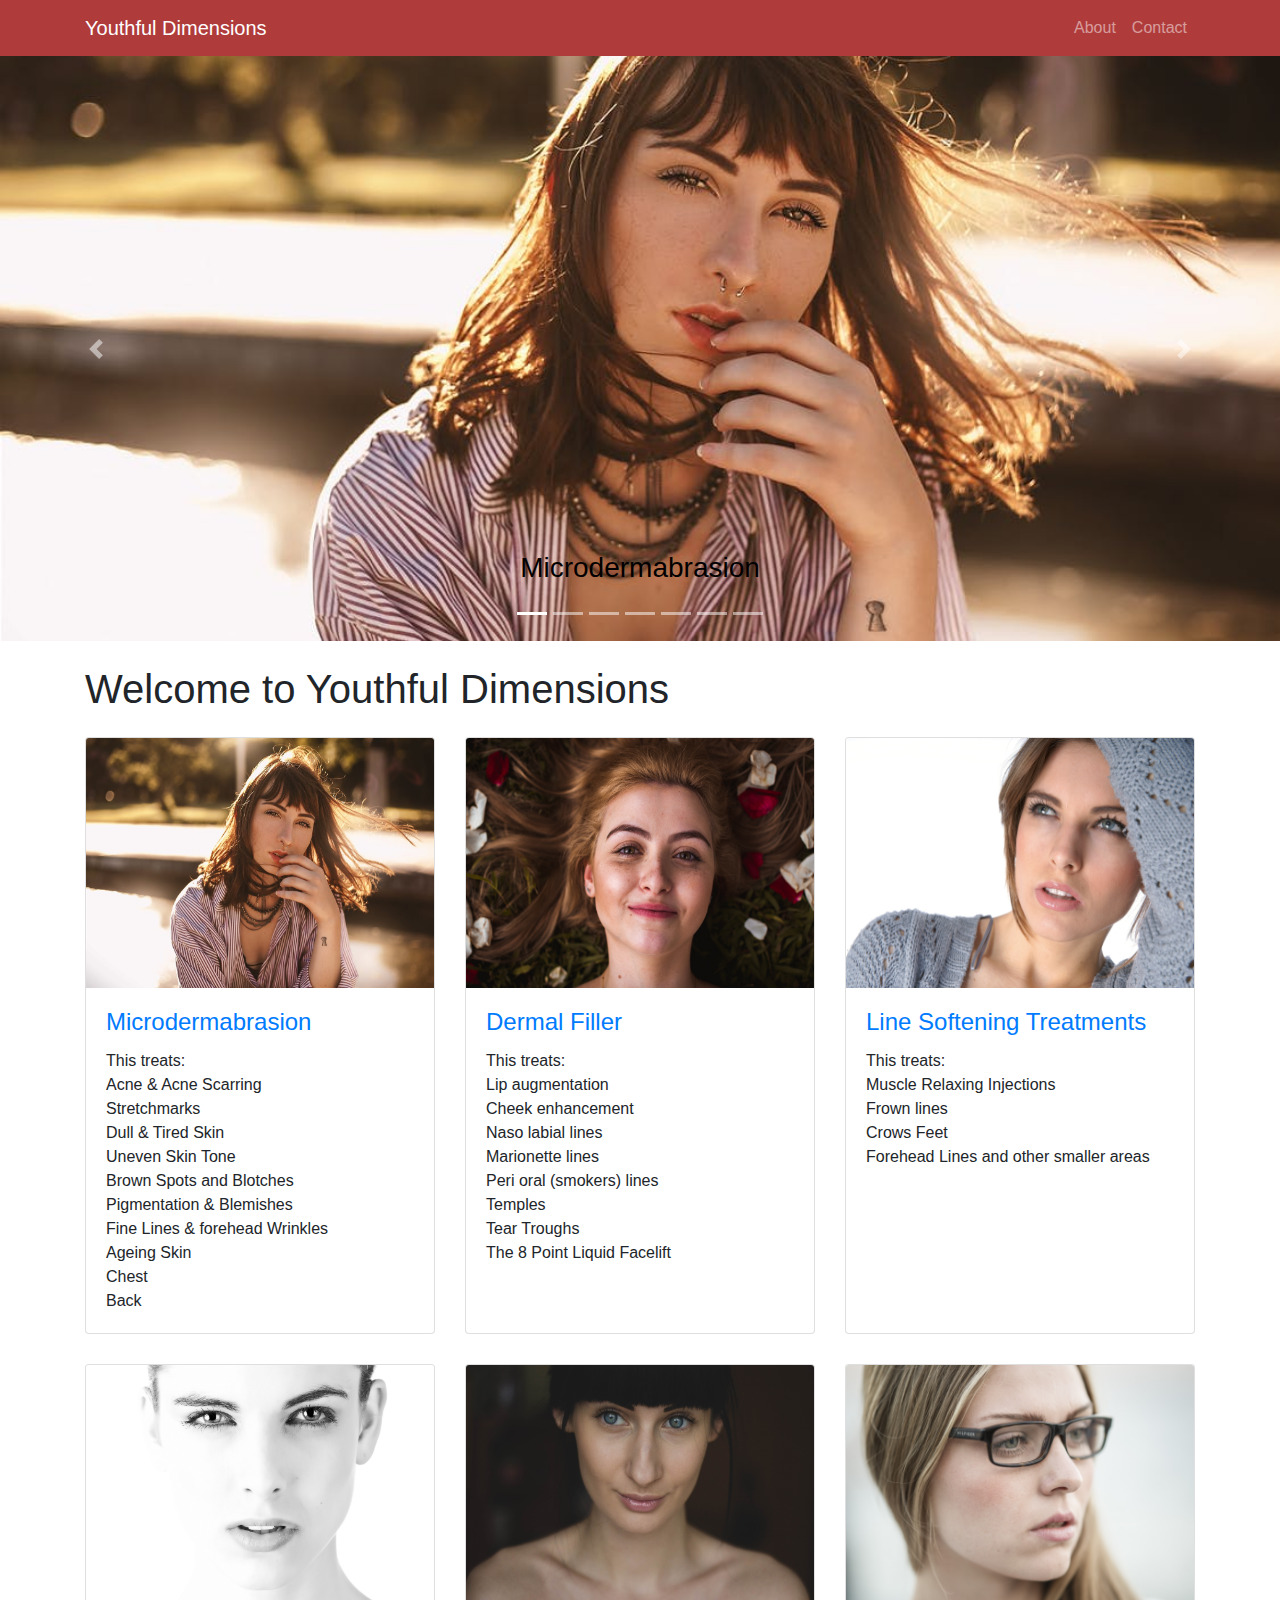
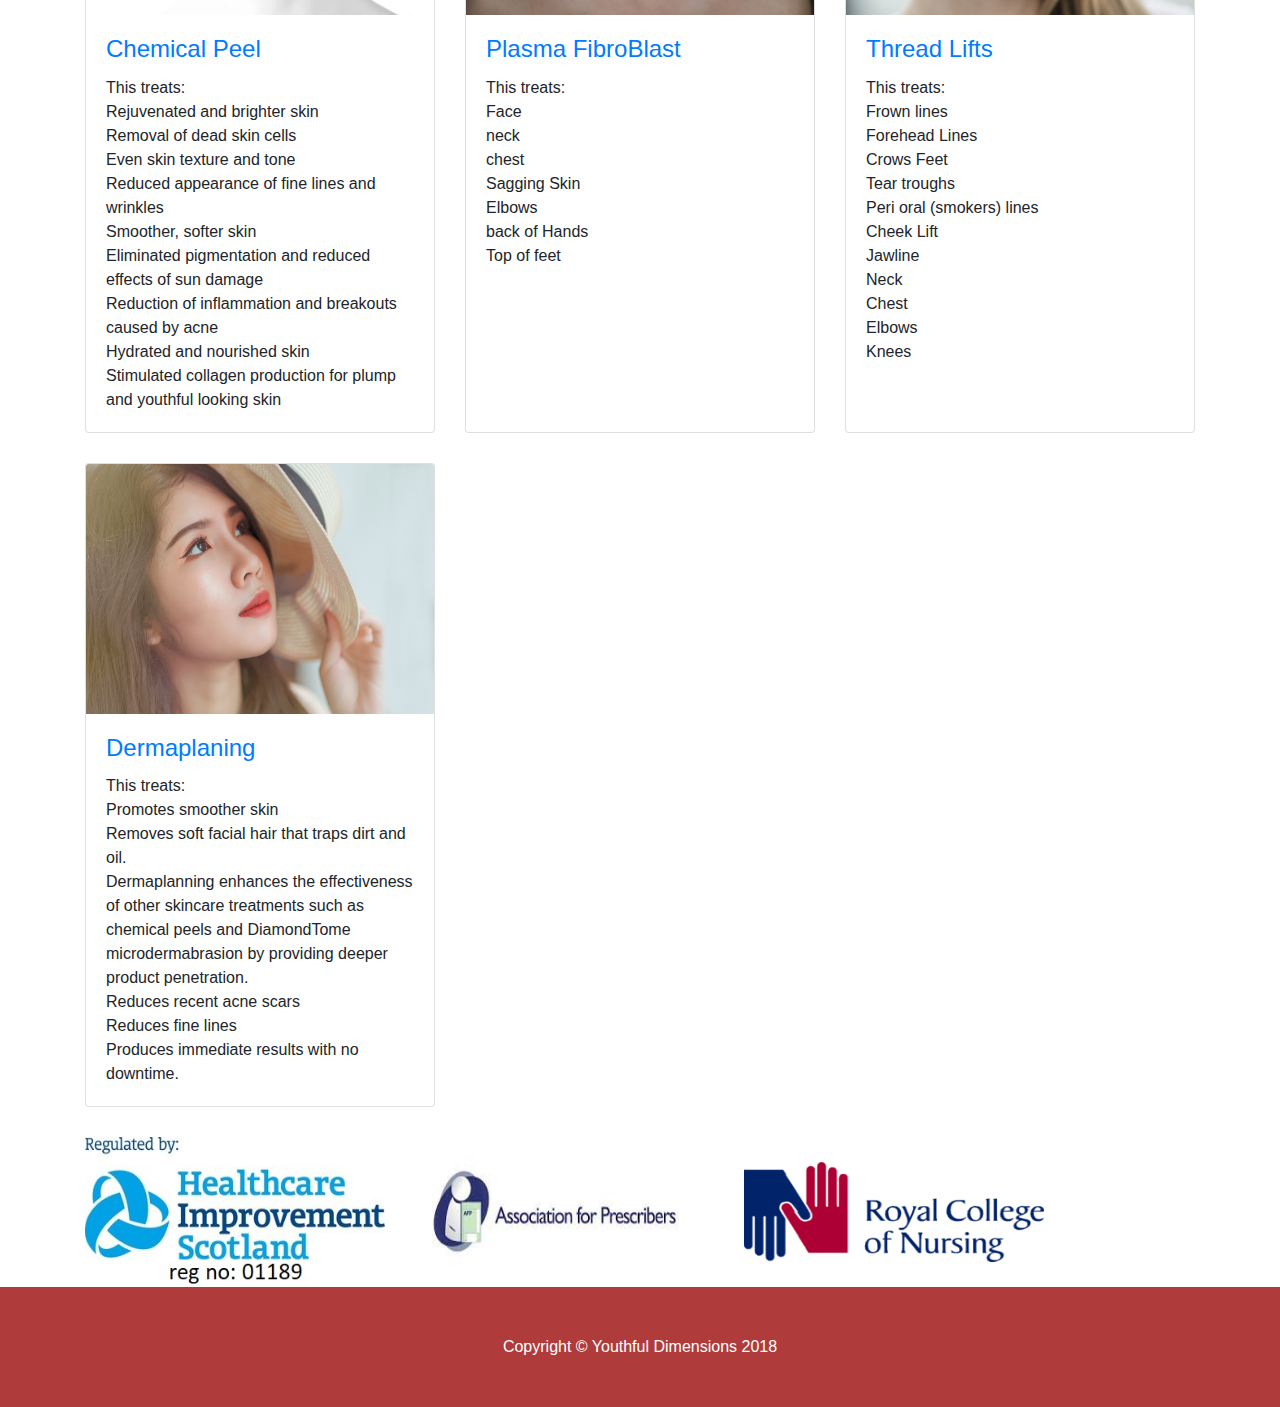
==== commit a323f83c: "update" ====
--- a/index.html
+++ b/index.html
@@ -301,7 +301,9 @@
           <a class="btn btn-lg btn-secondary btn-block" href="#">Call to Action</a>
         </div>
       </div> -->
-	  	<img src="assets/his-logo.jpg" alt="Healthcare Improvement Logo" width="300" height="150">
+		<img src="assets/his-logo.jpg" alt="Healthcare Improvement Logo" width="300" height="150">
+		<img src="assets/afp.jpg" alt="Association for Prescribers Logo" width="350" height="150">
+		<img src="assets/Rcn-logo.png" alt="Healthcare Improvement Logo" width="300" height="100">
     </div>
 
     <!-- /.container -->
